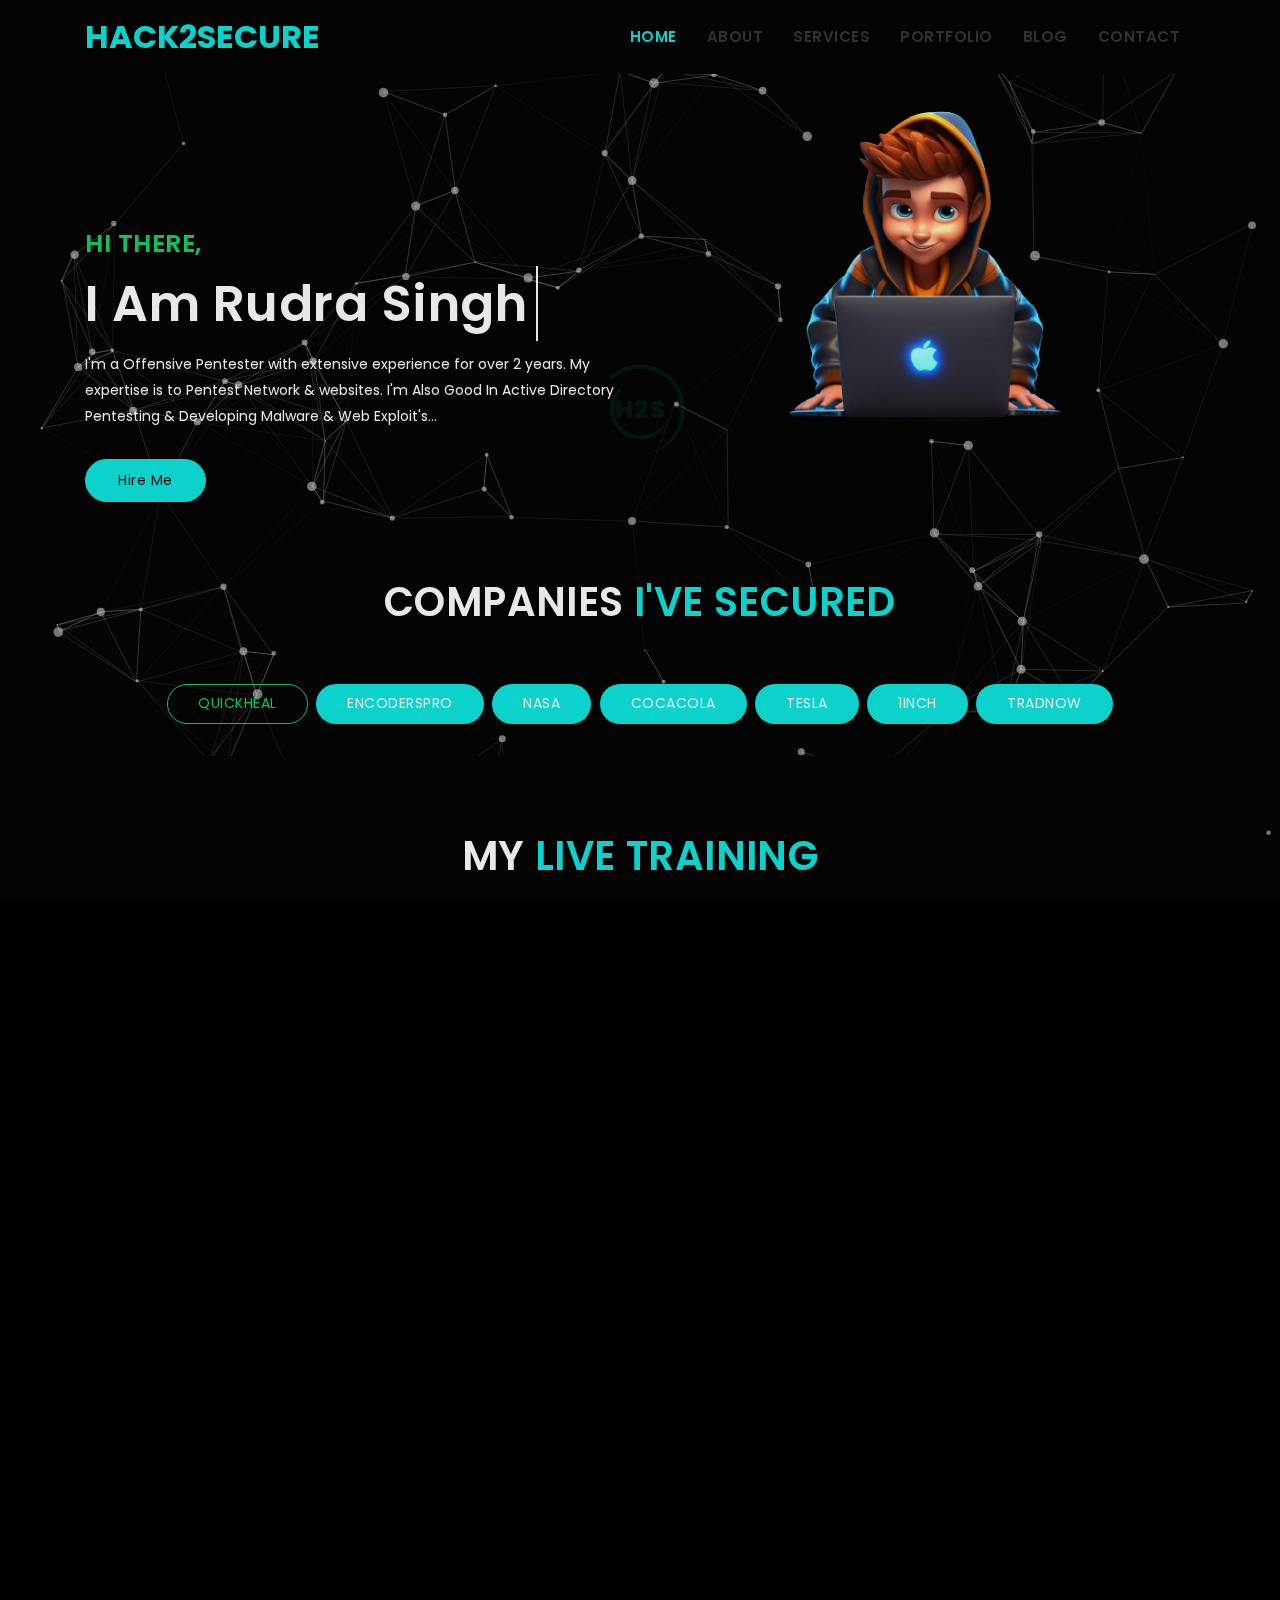
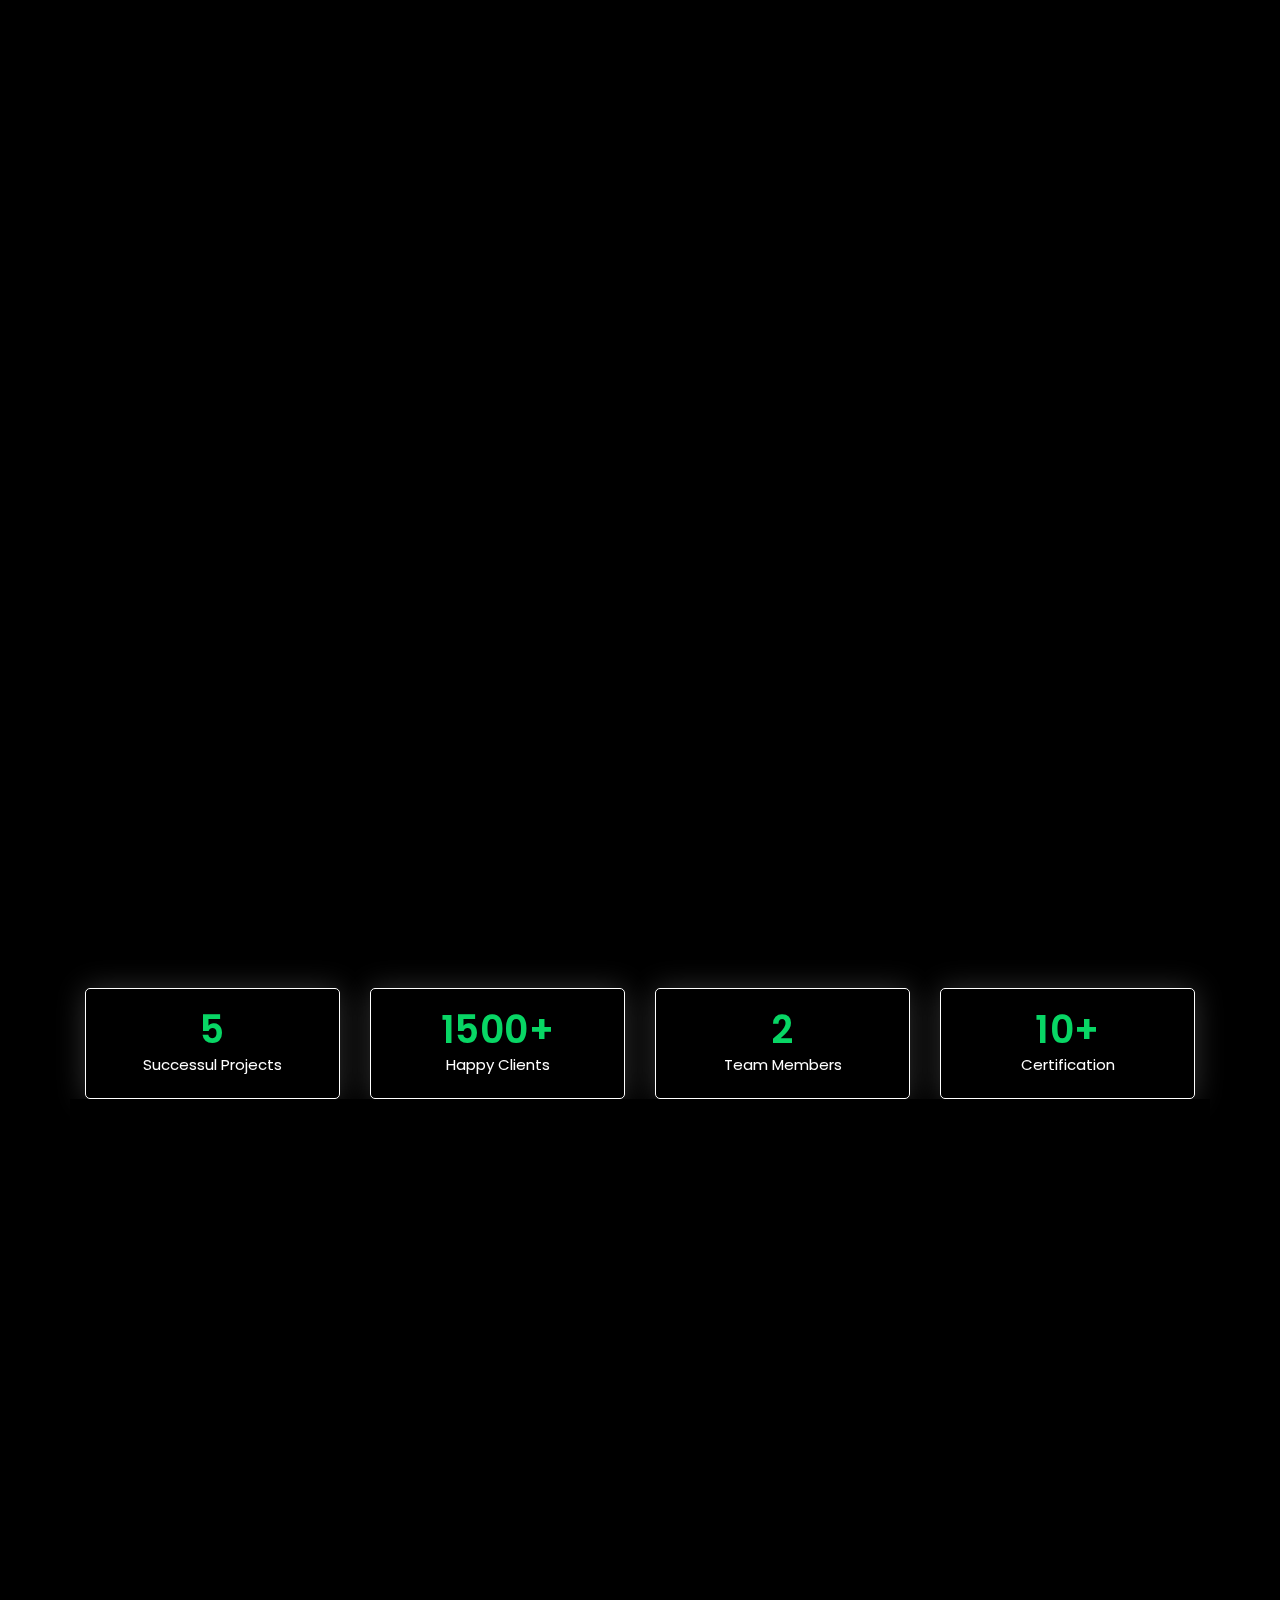
==== index.html @ 8030bdb0 "Add files via upload" ====
<!DOCTYPE html>
<html lang="en">
	<head>
		<!-- Required meta tags -->
		<meta charset="utf-8">
		<meta name="viewport" content="width=device-width, initial-scale=1, shrink-to-fit=no">

		<title>Hack 2 Secure</title>
		<link href="https://fonts.googleapis.com/css?family=Poppins:300i,400,400i,500,600,700,800" rel="stylesheet">
		<!-- Bootstrap CSS -->
		<link rel="stylesheet" type="text/css" href="assets/css/bootstrap.min.css" >	
		
		<!--Favicon for this site -->
		<link rel="icon" href="assets/img/favicon.jpg"/>		
		
		<!-- Fonts -->
		<link rel="stylesheet" type="text/css" href="assets/fonts/font-awesome.min.css">
		
		<!-- Icon -->
		<link rel="stylesheet" type="text/css" href="assets/fonts/simple-line-icons.css">
		
		<!-- Slicknav -->
		<link rel="stylesheet" type="text/css" href="assets/css/slicknav.css">
		
		<!-- Owl-carousel -->
		<link rel="stylesheet" type="text/css" href="assets/css/owl.carousel.min.css">
		<link rel="stylesheet" type="text/css" href="assets/css/owl.theme.default.min.css">
		
		<!-- Nivo Lightbox -->
		<link rel="stylesheet" type="text/css" href="assets/css/nivo-lightbox.css" >
		
		<!-- Text-animated -->
		<link rel="stylesheet" type="text/css" href="assets/css/animated-headline.css" >
		
		<!-- Normalize -->
		<link rel="stylesheet" type="text/css" href="assets/css/normalize.css">
		
		<!-- Animate -->
		<link rel="stylesheet" type="text/css" href="assets/css/animate.css">
		
		<!-- Main Style -->
		<link rel="stylesheet" type="text/css" href="assets/css/main.css">
		
		<!-- Responsive Style -->
		<link rel="stylesheet" type="text/css" href="assets/css/responsive.css">					
		<!-- HTML5 shim and Respond.js IE8 support of HTML5 elements and media queries -->
		<!-- WARNING: Respond.js doesn't work if you view the page via file:// -->
		<!--[if lt IE 9]>
		  <script src="https://oss.maxcdn.com/html5shiv/3.7.2/html5shiv.min.js"></script>
		  <script src="https://oss.maxcdn.com/respond/1.4.2/respond.min.js"></script>
		<![endif]-->
	</head>
  <style>
	.navbar-brand {
    font-size: 48px;
    font-weight: bold;
    color: cyan;
    animation: glow-animation 1s infinite alternate;
}

@keyframes glow-animation {
    0% {
        text-shadow: 0 0 5px #7f0adf, 0 0 5px #00ff91, 0 0 15px #333333, 0 0 20px #272525;
    }

    50% {
        text-shadow: 0 0 10px #7f0adf, 0 0 10px #00ff91, 0 0 30px #333333, 0 0 40px #272525;
    }

    100% {
        text-shadow: 0 0 5px #7f0adf, 0 0 5px #00ff91, 0 0 15px #333333, 0 0 20px #272525;
    }
}
  </style>
	<body data-spy="scroll" data-offset="80">

		<!-- START PRELOADER -->
			<div class="preloader">
				<div class="loader">
					<div class="loader-outter"></div>
					<div class="loader-inner"></div>

					<span> H2S </span>
				</div>
			</div>
		<!-- END PRELOADER -->		
		
		<!-- START NAVBAR -->
			<nav class="navbar navbar-toggleable-sm fixed-top navbar-light bg-faded site-navigation dark_bg_menu">
				<div class="container">
					<a class="navbar-brand" href="index2.html"><p>Hack2Secure</p></a>          
				    <button class="navbar-toggler" type="button" data-toggle="collapse" data-target="#navbarCollapse" aria-controls="navbarCollapse" aria-expanded="false" aria-label="Toggle navigation">
						<span class="navbar-toggler-icon"></span>
				    </button>
				    <div class="collapse navbar-collapse justify-content-end" id="navbarCollapse">
						<ul class="navbar-nav">
						  <li class="nav-item"><a class="nav-link" href="#home">Home</a></li>
						  <li class="nav-item"><a class="nav-link" href="#about">About</a></li>
						  <li class="nav-item"><a class="nav-link" href="#services">Services</a></li>				
						  <li class="nav-item"><a class="nav-link" href="#portfolio">Portfolio</a></li>				  			
						  <li class="nav-item"><a class="nav-link" href="#blog">Blog</a></li>			
						  <li class="nav-item"><a class="nav-link" href="#contact">Contact</a></li>
						</ul>
				    </div>
				</div>
			</nav>      
		<!-- END NAVBAR -->
		
		<!-- Hero Area Start -->
			<section id="home" class="dark_bg">
				<div id="particles-js"></div>
				<div class="container">
					<div class="row">
						<div class="col-lg-6 col-md-6">
							<div class="banner_content">
								<h3>Hi There,</h3>
								<h1 class="cd-headline clip">
									<span class="fw_600">I Am</span>
									<span class="cd-words-wrapper">
										<b class="is-visible fw_600">Rudra Singh</b>
										<b class="fw_600">Red Teamer</b>
										<b class="fw_600">Content Creator</b>
										<b class="fw_600">Trainer</b>
										<b class="fw_600">Bug Hunter</b>
									</span>
								</h1>
								<p>I'm a Offensive Pentester with extensive experience for over 2 years. My expertise is to Pentest Network & websites. I'm Also Good In Active Directory Pentesting & Developing Malware & Web Exploit's...</p>
								<a href="#" class="btn btn-secondary banner_btn">Hire Me</a>								
							</div>
						</div>
						<div class="col-lg-6 col-md-6">
							<div class="banner-images">
								<img src="assets/img/sky.png" alt="" />
							</div>
						</div>
					</div>
				</div>
				
			</section>
		<!-- Hero Area End -->
		
	
		<!-- Portfolio Section -->
			<section id="portfolio" class="dark_bg section-padding">
				<!-- Container Starts -->
				<div class="container">        
					<h2 class="section-title wow flipInX" data-wow-delay="0.4s">Companies <span>I've Secured</span></h2>
					<div class="row">          
						<div class="col-md-12">
							<!-- Portfolio Controller/Buttons -->
							<div class="controls text-center">
							  <a class="filter active btn btn-common" data-filter="all">
								QuickHeal 
							  </a>
							  <a class="filter btn btn-common" data-filter=".design">
								EncodersPro 
							  </a>
							  <a class="filter btn btn-common" data-filter=".development">
								Nasa
							  </a>
							  <a class="filter btn btn-common" data-filter=".print">
								CocaCola 
							  </a>
							  <a class="filter btn btn-common" data-filter=".print">
								Tesla 
							  </a>
							  <a class="filter btn btn-common" data-filter=".print">
								1inch 
							  </a>
							  <a class="filter btn btn-common" data-filter=".print">
								Tradnow 
							  </a>
							</div>
							<!-- Portfolio Controller/Buttons Ends-->
						</div>

						
		
		<!-- Services Section Start -->
		<section id="services" class="dark_bg services section-padding">
			<h2 class="section-title wow flipInX" data-wow-delay="0.4s">My <span>Live Training</span></h2>
			<div class="container">
				<div class="row">
					<!-- Services item -->
					<div class="col-lg-4 col-md-6 col-xs-12">
						<div class="services-item wow fadeInDown" data-wow-delay="0.3s">
							<div class="icon">
								<img src="assets/img/service/icon-responsive.svg" alt=""/>
							</div>
							<div class="services-content">
								<h3><a href="#">Malware Development</a></h3>
								
							</div>
						</div>
					</div>
				  <!-- Services item -->
					<div class="col-lg-4 col-md-6 col-xs-12">
						<div class="services-item wow fadeInDown" data-wow-delay="0.6s">
							<div class="icon">
								<img src="assets/img/service/icon-email.svg" alt=""/>
							</div>
							<div class="services-content">
								<h3><a href="#">Offensive OSINT</a></h3>
								
							</div>
						</div>
					</div>
					<!-- Services item -->
					<div class="col-lg-4 col-md-6 col-xs-12">
						<div class="services-item wow fadeInDown" data-wow-delay="0.9s">
							<div class="icon">
								<img src="assets/img/service/icon-lock.svg" alt=""/>
							</div>
							<div class="services-content">
								<h3><a href="#">Network Pentesting</a></h3>
								
							</div>
						</div>
					</div>
					<!-- Services item -->
					<div class="col-lg-4 col-md-6 col-xs-12">
						<div class="services-item wow fadeInLeft" data-wow-delay="0.9s">
							<div class="icon">
								<img src="assets/img/service/icon-easy.svg" alt=""/>
							</div>
							<div class="services-content">
								<h3><a href="#">Progamming Language for Pentester</a></h3>
							
							</div>
						</div>
					</div>
					<!-- Services item -->
					<div class="col-lg-4 col-md-6 col-xs-12">
						<div class="services-item wow fadeInUp" data-wow-delay="0.9s">
							<div class="icon">
								<img src="assets/img/service/service-icon-bg.svg" alt=""/>
							</div>
							<div class="services-content">
								<h3><a href="#">Red Team Active Directory</a></h3>
								
							</div>
						</div>
					</div>
					<!-- Services item -->
					<div class="col-lg-4 col-md-6 col-xs-12">
						<div class="services-item wow fadeInRight" data-wow-delay="0.9s">
							<div class="icon">
								<img src="assets/img/service/icon-responsive.svg" alt=""/>
							</div>
							<div class="services-content">
								<h3><a href="#">API Pentration Testing</a></h3>
								
							</div>
						</div>
					</div>
					<div class="col-lg-4 col-md-6 col-xs-12">
						<div class="services-item wow fadeInRight" data-wow-delay="0.9s">
							<div class="icon">
								<img src="assets/img/service/icon-responsive.svg" alt=""/>
							</div>
							<div class="services-content">
								<h3><a href="#">Web Application Pentration Testing</a></h3>
								
							</div>
						</div>
					</div>
					<div class="col-lg-4 col-md-6 col-xs-12">
						<div class="services-item wow fadeInRight" data-wow-delay="0.9s">
							<div class="icon">
								<img src="assets/img/service/icon-responsive.svg" alt=""/>
							</div>
							<div class="services-content">
								<h3><a href="#">Android Penetration Testing</a></h3>
								
							</div>
						</div>
					</div>
					<div class="col-lg-4 col-md-6 col-xs-12">
						<div class="services-item wow fadeInRight" data-wow-delay="0.9s">
							<div class="icon">
								<img src="assets/img/service/icon-responsive.svg" alt=""/>
							</div>
							<div class="services-content">
								<h3><a href="#">Offensive Pentesting OSCP[Ongoing]</a></h3>
								
							</div>
						</div>
					</div>
				</div>
			</div>
		</section>
	<!-- Services Section End -->
		
	
		
		
		<!-- START BLOG -->
			<div id="blog" class="dark_bg blog-area section-padding">
				<h2 class="section-title wow flipInX" data-wow-delay="0.4s">My <span>Project's</span></h2>
				<div class="container">							
					<div class="row">
						<div class="col-lg-4 col-md-4 col-xs-12">
							<div class="single_blog wow fadeInLeft">
								<div class="blog-thumb">
									<div class="blog-image">
									   <!--<a href="#"><img src="assets/img/b4.png" class="img-responsive" alt=""/></a>
									</div>
									<div class="blog-info">
										<a href="#"><h4>
											"Web Design Evolution Insights"</h4></a>
										<small><i class="fa fa-clock-o"></i>July 31, 2024</small>
										<span>| Design</span>											
										<p>Discover the latest advancements shaping the digital landscape, ensuring your online presence stays ahead of the curve.</p>
										<a href="#" class="btn blog_btn btn-secondary">Read More</a>
									</div>
								</div>
							</div>
						</div>
						<div class="col-lg-4 col-md-4 col-xs-12">
							<div class="single_blog wow fadeInUp">
								<div class="blog-thumb">
									<div class="blog-image">
									   <a href="#"><img src="assets/img/b3.png" class="img-responsive" alt=""/></a>
									</div>
									<div class="blog-info">
										<a href="#"><h4>"Responsive Design Innovations"</h4></a>
										<small><i class="fa fa-clock-o"></i>July 31, 2024</small>
										<span>| Design</span>											
										<p> Explore cutting-edge techniques and technologies ensuring seamless user experiences across all devices.</p>
										<a href="#" class="btn blog_btn btn-secondary">Read More</a>
									</div>
								</div>
							</div>
						</div>
						<div class="col-lg-4 col-md-4 col-xs-12">
							<div class="single_blog wow fadeInRight">
								<div class="blog-thumb">
									<div class="blog-image">
									   <a href="#"><img src="assets/img/b5.png" class="img-responsive" alt=""/></a>
									</div>
									<div class="blog-info">
										<a href="#"><h4>"User-Centric Web Solutions"</h4></a>
										<small><i class="fa fa-clock-o"></i>July 31, 2024</small>
										<span>| Design</span>											
										<p> Crafting websites focused on meeting user needs, enhancing engagement and satisfaction.</p>
										<a href="#" class="btn blog_btn btn-secondary">Read More</a>-->
									</div>
								</div>
							</div>
						</div>
					</div>
				</div><!--- END CONTAINER -->	

				<div class="container">							
					<div class="row">
						<div class="col-lg-4 col-md-4 col-xs-12">
							<div class="single_blog wow fadeInLeft">
								<div class="blog-thumb">
									<div class="blog-image">
									   <a href="#"><img src="assets/img/b8.jpg" class="img-responsive" alt=""/></a>
									</div>
									<div class="blog-info">
										<a href="#"><h4>"Memory Loader"</h4></a>
										<small><i class="fa fa-clock-o"></i>July 31, 2024</small>
										<span>| Malware</span>											
										<p> My Own Custom C/C++ ShellCode Memory Loader for red Teamer's and Pentester to Bypass Windows Defender/Antivirus</p>
										<a href="#" class="btn blog_btn btn-secondary">Buy Now</a>
									</div>
								</div>
							</div>
						</div>
						<div class="col-lg-4 col-md-4 col-xs-12">
							<div class="single_blog wow fadeInUp">
								<div class="blog-thumb">
									<!--<div class="blog-image">
									   <a href="#"><img src="assets/img/b7.png" class="img-responsive" alt=""/></a>
									</div>
									<div class="blog-info">
										<a href="#"><h4>"Creative UI/UX Approaches"</h4></a>
										<small><i class="fa fa-clock-o"></i>July 31, 2024</small>
										<span>| Design</span>											
										<p>Implement innovative user interface and experience strategies to elevate digital interactions and conversions.</p>
										<a href="#" class="btn blog_btn btn-secondary">Read More</a>
									</div>-->
								</div>
							</div>
						</div>
						<div class="col-lg-4 col-md-4 col-xs-12">
							<div class="single_blog wow fadeInRight">
								<div class="blog-thumb">
									<div class="blog-image">
									   <a href="#"><img src="assets/img/b2.png" width="400px" class="img-responsive" alt=""/></a>
									</div>
									<div class="blog-info">
										<a href="#"><h4>"OSINT Framework"</h4></a>
										<small><i class="fa fa-clock-o"></i>July 31, 2024</small>
										<span>| Tool</span>											
										<p>An Open Source Intelligence Framework for Gathering Information about specific Target like Vehicle Number / Social Media / Number / Mail / Driving Licence</p>
										<a href="#" class="btn blog_btn btn-secondary">Buy Now</a>
									</div>
								</div>
							</div>
						</div>
					</div>
				</div><!--- END CONTAINER -->	
			</div>
		<!-- END BLOG -->

           	<!-- Funfacts Section Start -->
			<section class="dark_bg funfacts-area pb_80 ">
				<div class="container">
					<div class="row">
						<div class="col-lg-3 col-md-3">
							<div class="funfact">
								<i class="icofont-printer"></i>
								<h3><span class="counterUp">5</span></h3>
								<p>Successul Projects</p>
							</div>
						</div>

						<div class="col-lg-3 col-md-3">
							<div class="funfact">
								<i class="icofont-users"></i>
								<h3><span class="counterUp">1500</span>+</h3>
								<p>Happy Clients</p>
							</div>
						</div>

						<div class="col-lg-3 col-md-3">
							<div class="funfact">
								<i class="icofont-users-alt-5"></i>
								<h3><span class="counterUp">2</span></h3>
								<p>Team Members</p>
							</div>
						</div>

						<div class="col-lg-3 col-md-3">
							<div class="funfact">
								<i class="icofont-award"></i>
								<h3><span class="counterUp">10</span>+</h3>
								<p>Certification</p>
							</div>
						</div>
					</div>
				</div>
			</section>
        <!-- Funfacts Section End -->

		<!-- Contact Section Start -->
			<section id="contact" class="dark_bg section-padding">      
				<div class="contact-form">
					<div class="container">
						<h2 class="section-title wow flipInX" data-wow-delay="0.4s">Contact <span>Us</span></h2>  
						<style>
							.center-div {
							  margin: 0 auto; /* This will center the div horizontally */
							  max-width: 100%; /* Ensures the div doesn't exceed the width of its container */
							  /* Add any additional styling you need */
							}
						  </style>
						<div class="row contact-form-area">   												
							<div class="col-md-12 col-lg-8 col-sm-8 center-div">
								<div class="contact_form wow fadeInLeft">
									<form action="https://api.web3forms.com/submit" method="POST">
										<input type="hidden" name="access_key" value="4f1260ff-6938-407d-9d65-1d9b8a769e28">
										<div class="contact_input_area">
											<div id="success_fail_info"></div>
											<div class="row">
												<!-- Form Group -->
												<div class="col-12">
													<div class="form-group">
														<input type="text" name="name" class="form-control" placeholder="Name" required="required">
													</div>
												</div>
												<!-- Form Group -->
												<div class="col-12 col-lg-6">
													<div class="form-group">
														<input type="email" name="email" class="form-control" placeholder="Email" required="required">
													</div>
												</div>
												<!-- Form Group -->
												<div class="col-12 col-lg-6">
													<div class="form-group">
														<input type="text" name="subject" class="form-control" placeholder="Subject" required="required">
													</div>
												</div>
												<!-- Form Group -->
												<div class="col-12">
													<div class="form-group">
														<textarea rows="6" name="message" class="form-control" placeholder="Your Message" required="required"></textarea>
													</div>
												</div>
												<!-- Button -->
												<div class="col-12 text-center">
													<button type="submit" value="Send message" name="submit" id="submitButton" class="btn btn-secondary ct_btn" title="Submit Your Message!">Send Message</button>
												</div>
											</div>
										</div>
									</form>
								</div>
							</div>
							
						</div> 
					</div>
				</div>   
			</section>
		<!-- Contact Section End -->

		<!-- Footer Section Start -->
			<footer class="footer-area">
				<div class="container">
					<div class="row">
						<div class="col-lg-12">
							<div class="footer-text text-center wow fadeInDown" data-wow-delay="0.3s">
								<p>Copyright © 2024 Hack2Secure | All Rights Reserved</p>
							</div>
						</div>
					</div>
				</div>
			</footer>
		<!-- Footer Section End -->

		<!-- Go to Top Link -->
		<a href="#" class="back-to-top">
			<i class="fa fa-arrow-up"></i>
		</a>

		<!-- jQuery first, then Popper.js, then Bootstrap JS -->
		<script src="assets/js/jquery-min.js"></script>
		<script src="assets/js/popper.min.js"></script>
		<script src="assets/js/bootstrap.min.js"></script>
		<script src="assets/js/modernizr-2.8.3.min.js"></script>
		<script src="assets/js/particles.min.js"></script>
		<script src="assets/js/app.js"></script>
		<script src="assets/js/jquery.nav.js"></script>
		<script src="assets/js/smooth-scroll.js"></script>
		<script src="assets/js/owl.carousel.min.js"></script>
		<script src="assets/js/jquery.mixitup.js"></script>
		<script src="assets/js/animated-headline.js"></script>
		<script src="assets/js/jquery.counterup.min.js"></script>
		<script src="assets/js/waypoints.min.js"></script>
		<script src="assets/js/wow.js"></script>
		<script src="assets/js/jquery.easing.min.js"></script>  
		<script src="assets/js/nivo-lightbox.js"></script>
		<script src="assets/js/form-contact.js"></script>
		<script src="assets/js/main.js"></script>
		
	</body>
</html>
---- assets/fonts/simple-line-icons.css ----
@font-face {
	font-family: 'Simple-Line-Icons';
	src:url('../fonts/line-icons/Simple-Line-Icons.eot');
	src:url('../fonts/line-icons/Simple-Line-Icons.eot?#iefix') format('embedded-opentype'),
		url('../fonts/line-icons/Simple-Line-Icons.woff') format('woff'),
		url('../fonts/line-icons/Simple-Line-Icons.ttf') format('truetype'),
		url('../fonts/line-icons/Simple-Line-Icons.svg#Simple-Line-Icons') format('svg');
		font-weight: normal;
		font-style: normal;
}
/*
 Use the following CSS code if you want to have a class per icon.
 Instead of a list of all class selectors, you can use the generic [class*="icon-"] selector, but it's slower:
*/
.icon-user,
.icon-people,
.icon-user-female,
.icon-user-follow,
.icon-user-following,
.icon-user-unfollow,
.icon-login,
.icon-logout,
.icon-emotsmile,
.icon-phone,
.icon-call-end,
.icon-call-in,
.icon-call-out,
.icon-map,
.icon-location-pin,
.icon-direction,
.icon-directions,
.icon-compass,
.icon-layers,
.icon-menu,
.icon-list,
.icon-options-vertical,
.icon-options,
.icon-arrow-down,
.icon-arrow-left,
.icon-arrow-right,
.icon-arrow-up,
.icon-arrow-up-circle,
.icon-arrow-left-circle,
.icon-arrow-right-circle,
.icon-arrow-down-circle,
.icon-check,
.icon-clock,
.icon-plus,
.icon-minus,
.icon-close,
.icon-event,
.icon-exclamation,
.icon-organization,
.icon-trophy,
.icon-screen-smartphone,
.icon-screen-desktop,
.icon-plane,
.icon-notebook,
.icon-mustache,
.icon-mouse,
.icon-magnet,
.icon-energy,
.icon-disc,
.icon-cursor,
.icon-cursor-move,
.icon-crop,
.icon-chemistry,
.icon-speedometer,
.icon-shield,
.icon-screen-tablet,
.icon-magic-wand,
.icon-hourglass,
.icon-graduation,
.icon-ghost,
.icon-game-controller,
.icon-fire,
.icon-eyeglass,
.icon-envelope-open,
.icon-envelope-letter,
.icon-bell,
.icon-badge,
.icon-anchor,
.icon-wallet,
.icon-vector,
.icon-speech,
.icon-puzzle,
.icon-printer,
.icon-present,
.icon-playlist,
.icon-pin,
.icon-picture,
.icon-handbag,
.icon-globe-alt,
.icon-globe,
.icon-folder-alt,
.icon-folder,
.icon-film,
.icon-feed,
.icon-drop,
.icon-drawer,
.icon-docs,
.icon-doc,
.icon-diamond,
.icon-cup,
.icon-calculator,
.icon-bubbles,
.icon-briefcase,
.icon-book-open,
.icon-basket-loaded,
.icon-basket,
.icon-bag,
.icon-action-undo,
.icon-action-redo,
.icon-wrench,
.icon-umbrella,
.icon-trash,
.icon-tag,
.icon-support,
.icon-frame,
.icon-size-fullscreen,
.icon-size-actual,
.icon-shuffle,
.icon-share-alt,
.icon-share,
.icon-rocket,
.icon-question,
.icon-pie-chart,
.icon-pencil,
.icon-note,
.icon-loop,
.icon-home,
.icon-grid,
.icon-graph,
.icon-microphone,
.icon-music-tone-alt,
.icon-music-tone,
.icon-earphones-alt,
.icon-earphones,
.icon-equalizer,
.icon-like,
.icon-dislike,
.icon-control-start,
.icon-control-rewind,
.icon-control-play,
.icon-control-pause,
.icon-control-forward,
.icon-control-end,
.icon-volume-1,
.icon-volume-2,
.icon-volume-off,
.icon-calendar,
.icon-bulb,
.icon-chart,
.icon-ban,
.icon-bubble,
.icon-camrecorder,
.icon-camera,
.icon-cloud-download,
.icon-cloud-upload,
.icon-envelope,
.icon-eye,
.icon-flag,
.icon-heart,
.icon-info,
.icon-key,
.icon-link,
.icon-lock,
.icon-lock-open,
.icon-magnifier,
.icon-magnifier-add,
.icon-magnifier-remove,
.icon-paper-clip,
.icon-paper-plane,
.icon-power,
.icon-refresh,
.icon-reload,
.icon-settings,
.icon-star,
.icon-symbol-female,
.icon-symbol-male,
.icon-target,
.icon-credit-card,
.icon-paypal,
.icon-social-tumblr,
.icon-social-twitter,
.icon-social-facebook,
.icon-social-instagram,
.icon-social-linkedin,
.icon-social-pinterest,
.icon-social-github,
.icon-social-google,
.icon-social-reddit,
.icon-social-skype,
.icon-social-dribbble,
.icon-social-behance,
.icon-social-foursqare,
.icon-social-soundcloud,
.icon-social-spotify,
.icon-social-stumbleupon,
.icon-social-youtube,
.icon-social-dropbox,
.icon-social-vkontakte,
.icon-social-steam {
  font-family: 'simple-line-icons';
  speak: none;
  font-style: normal;
  font-weight: normal;
  font-variant: normal;
  text-transform: none;
  line-height: 1;
  /* Better Font Rendering =========== */
  -webkit-font-smoothing: antialiased;
  -moz-osx-font-smoothing: grayscale;
}
.icon-user:before {
  content: "\e005";
}
.icon-people:before {
  content: "\e001";
}
.icon-user-female:before {
  content: "\e000";
}
.icon-user-follow:before {
  content: "\e002";
}
.icon-user-following:before {
  content: "\e003";
}
.icon-user-unfollow:before {
  content: "\e004";
}
.icon-login:before {
  content: "\e066";
}
.icon-logout:before {
  content: "\e065";
}
.icon-emotsmile:before {
  content: "\e021";
}
.icon-phone:before {
  content: "\e600";
}
.icon-call-end:before {
  content: "\e048";
}
.icon-call-in:before {
  content: "\e047";
}
.icon-call-out:before {
  content: "\e046";
}
.icon-map:before {
  content: "\e033";
}
.icon-location-pin:before {
  content: "\e096";
}
.icon-direction:before {
  content: "\e042";
}
.icon-directions:before {
  content: "\e041";
}
.icon-compass:before {
  content: "\e045";
}
.icon-layers:before {
  content: "\e034";
}
.icon-menu:before {
  content: "\e601";
}
.icon-list:before {
  content: "\e067";
}
.icon-options-vertical:before {
  content: "\e602";
}
.icon-options:before {
  content: "\e603";
}
.icon-arrow-down:before {
  content: "\e604";
}
.icon-arrow-left:before {
  content: "\e605";
}
.icon-arrow-right:before {
  content: "\e606";
}
.icon-arrow-up:before {
  content: "\e607";
}
.icon-arrow-up-circle:before {
  content: "\e078";
}
.icon-arrow-left-circle:before {
  content: "\e07a";
}
.icon-arrow-right-circle:before {
  content: "\e079";
}
.icon-arrow-down-circle:before {
  content: "\e07b";
}
.icon-check:before {
  content: "\e080";
}
.icon-clock:before {
  content: "\e081";
}
.icon-plus:before {
  content: "\e095";
}
.icon-minus:before {
  content: "\e615";
}
.icon-close:before {
  content: "\e082";
}
.icon-event:before {
  content: "\e619";
}
.icon-exclamation:before {
  content: "\e617";
}
.icon-organization:before {
  content: "\e616";
}
.icon-trophy:before {
  content: "\e006";
}
.icon-screen-smartphone:before {
  content: "\e010";
}
.icon-screen-desktop:before {
  content: "\e011";
}
.icon-plane:before {
  content: "\e012";
}
.icon-notebook:before {
  content: "\e013";
}
.icon-mustache:before {
  content: "\e014";
}
.icon-mouse:before {
  content: "\e015";
}
.icon-magnet:before {
  content: "\e016";
}
.icon-energy:before {
  content: "\e020";
}
.icon-disc:before {
  content: "\e022";
}
.icon-cursor:before {
  content: "\e06e";
}
.icon-cursor-move:before {
  content: "\e023";
}
.icon-crop:before {
  content: "\e024";
}
.icon-chemistry:before {
  content: "\e026";
}
.icon-speedometer:before {
  content: "\e007";
}
.icon-shield:before {
  content: "\e00e";
}
.icon-screen-tablet:before {
  content: "\e00f";
}
.icon-magic-wand:before {
  content: "\e017";
}
.icon-hourglass:before {
  content: "\e018";
}
.icon-graduation:before {
  content: "\e019";
}
.icon-ghost:before {
  content: "\e01a";
}
.icon-game-controller:before {
  content: "\e01b";
}
.icon-fire:before {
  content: "\e01c";
}
.icon-eyeglass:before {
  content: "\e01d";
}
.icon-envelope-open:before {
  content: "\e01e";
}
.icon-envelope-letter:before {
  content: "\e01f";
}
.icon-bell:before {
  content: "\e027";
}
.icon-badge:before {
  content: "\e028";
}
.icon-anchor:before {
  content: "\e029";
}
.icon-wallet:before {
  content: "\e02a";
}
.icon-vector:before {
  content: "\e02b";
}
.icon-speech:before {
  content: "\e02c";
}
.icon-puzzle:before {
  content: "\e02d";
}
.icon-printer:before {
  content: "\e02e";
}
.icon-present:before {
  content: "\e02f";
}
.icon-playlist:before {
  content: "\e030";
}
.icon-pin:before {
  content: "\e031";
}
.icon-picture:before {
  content: "\e032";
}
.icon-handbag:before {
  content: "\e035";
}
.icon-globe-alt:before {
  content: "\e036";
}
.icon-globe:before {
  content: "\e037";
}
.icon-folder-alt:before {
  content: "\e039";
}
.icon-folder:before {
  content: "\e089";
}
.icon-film:before {
  content: "\e03a";
}
.icon-feed:before {
  content: "\e03b";
}
.icon-drop:before {
  content: "\e03e";
}
.icon-drawer:before {
  content: "\e03f";
}
.icon-docs:before {
  content: "\e040";
}
.icon-doc:before {
  content: "\e085";
}
.icon-diamond:before {
  content: "\e043";
}
.icon-cup:before {
  content: "\e044";
}
.icon-calculator:before {
  content: "\e049";
}
.icon-bubbles:before {
  content: "\e04a";
}
.icon-briefcase:before {
  content: "\e04b";
}
.icon-book-open:before {
  content: "\e04c";
}
.icon-basket-loaded:before {
  content: "\e04d";
}
.icon-basket:before {
  content: "\e04e";
}
.icon-bag:before {
  content: "\e04f";
}
.icon-action-undo:before {
  content: "\e050";
}
.icon-action-redo:before {
  content: "\e051";
}
.icon-wrench:before {
  content: "\e052";
}
.icon-umbrella:before {
  content: "\e053";
}
.icon-trash:before {
  content: "\e054";
}
.icon-tag:before {
  content: "\e055";
}
.icon-support:before {
  content: "\e056";
}
.icon-frame:before {
  content: "\e038";
}
.icon-size-fullscreen:before {
  content: "\e057";
}
.icon-size-actual:before {
  content: "\e058";
}
.icon-shuffle:before {
  content: "\e059";
}
.icon-share-alt:before {
  content: "\e05a";
}
.icon-share:before {
  content: "\e05b";
}
.icon-rocket:before {
  content: "\e05c";
}
.icon-question:before {
  content: "\e05d";
}
.icon-pie-chart:before {
  content: "\e05e";
}
.icon-pencil:before {
  content: "\e05f";
}
.icon-note:before {
  content: "\e060";
}
.icon-loop:before {
  content: "\e064";
}
.icon-home:before {
  content: "\e069";
}
.icon-grid:before {
  content: "\e06a";
}
.icon-graph:before {
  content: "\e06b";
}
.icon-microphone:before {
  content: "\e063";
}
.icon-music-tone-alt:before {
  content: "\e061";
}
.icon-music-tone:before {
  content: "\e062";
}
.icon-earphones-alt:before {
  content: "\e03c";
}
.icon-earphones:before {
  content: "\e03d";
}
.icon-equalizer:before {
  content: "\e06c";
}
.icon-like:before {
  content: "\e068";
}
.icon-dislike:before {
  content: "\e06d";
}
.icon-control-start:before {
  content: "\e06f";
}
.icon-control-rewind:before {
  content: "\e070";
}
.icon-control-play:before {
  content: "\e071";
}
.icon-control-pause:before {
  content: "\e072";
}
.icon-control-forward:before {
  content: "\e073";
}
.icon-control-end:before {
  content: "\e074";
}
.icon-volume-1:before {
  content: "\e09f";
}
.icon-volume-2:before {
  content: "\e0a0";
}
.icon-volume-off:before {
  content: "\e0a1";
}
.icon-calendar:before {
  content: "\e075";
}
.icon-bulb:before {
  content: "\e076";
}
.icon-chart:before {
  content: "\e077";
}
.icon-ban:before {
  content: "\e07c";
}
.icon-bubble:before {
  content: "\e07d";
}
.icon-camrecorder:before {
  content: "\e07e";
}
.icon-camera:before {
  content: "\e07f";
}
.icon-cloud-download:before {
  content: "\e083";
}
.icon-cloud-upload:before {
  content: "\e084";
}
.icon-envelope:before {
  content: "\e086";
}
.icon-eye:before {
  content: "\e087";
}
.icon-flag:before {
  content: "\e088";
}
.icon-heart:before {
  content: "\e08a";
}
.icon-info:before {
  content: "\e08b";
}
.icon-key:before {
  content: "\e08c";
}
.icon-link:before {
  content: "\e08d";
}
.icon-lock:before {
  content: "\e08e";
}
.icon-lock-open:before {
  content: "\e08f";
}
.icon-magnifier:before {
  content: "\e090";
}
.icon-magnifier-add:before {
  content: "\e091";
}
.icon-magnifier-remove:before {
  content: "\e092";
}
.icon-paper-clip:before {
  content: "\e093";
}
.icon-paper-plane:before {
  content: "\e094";
}
.icon-power:before {
  content: "\e097";
}
.icon-refresh:before {
  content: "\e098";
}
.icon-reload:before {
  content: "\e099";
}
.icon-settings:before {
  content: "\e09a";
}
.icon-star:before {
  content: "\e09b";
}
.icon-symbol-female:before {
  content: "\e09c";
}
.icon-symbol-male:before {
  content: "\e09d";
}
.icon-target:before {
  content: "\e09e";
}
.icon-credit-card:before {
  content: "\e025";
}
.icon-paypal:before {
  content: "\e608";
}
.icon-social-tumblr:before {
  content: "\e00a";
}
.icon-social-twitter:before {
  content: "\e009";
}
.icon-social-facebook:before {
  content: "\e00b";
}
.icon-social-instagram:before {
  content: "\e609";
}
.icon-social-linkedin:before {
  content: "\e60a";
}
.icon-social-pinterest:before {
  content: "\e60b";
}
.icon-social-github:before {
  content: "\e60c";
}
.icon-social-google:before {
  content: "\e60d";
}
.icon-social-reddit:before {
  content: "\e60e";
}
.icon-social-skype:before {
  content: "\e60f";
}
.icon-social-dribbble:before {
  content: "\e00d";
}
.icon-social-behance:before {
  content: "\e610";
}
.icon-social-foursqare:before {
  content: "\e611";
}
.icon-social-soundcloud:before {
  content: "\e612";
}
.icon-social-spotify:before {
  content: "\e613";
}
.icon-social-stumbleupon:before {
  content: "\e614";
}
.icon-social-youtube:before {
  content: "\e008";
}
.icon-social-dropbox:before {
  content: "\e00c";
}
.icon-social-vkontakte:before {
  content: "\e618";
}
.icon-social-steam:before {
  content: "\e620";
}
---- assets/css/animated-headline.css ----
.cd-title {
  position: relative;
}

.cd-intro {
  width: 90%;
  max-width: 768px;
  text-align: center;
}

.cd-intro {
  margin: 4em auto;
}
@media only screen and (min-width: 768px) {
  .cd-intro {
    margin: 5em auto;
  }
}
@media only screen and (min-width: 1170px) {
  .cd-intro {
    margin: 6em auto;
  }
}

.cd-words-wrapper {
  display: inline-block;
  position: relative;
  text-align: left;
}
.cd-words-wrapper b {
  display: inline-block;
  position: absolute;
  white-space: nowrap;
  left: 0;
  top: 0;
}
.cd-words-wrapper b.is-visible {
  position: relative;
}
.no-js .cd-words-wrapper b {
  opacity: 0;
}
.no-js .cd-words-wrapper b.is-visible {
  opacity: 1;
}

/* -------------------------------- 

xrotate-1 

-------------------------------- */
.cd-headline.rotate-1 .cd-words-wrapper {
  -webkit-perspective: 300px;
  -moz-perspective: 300px;
  perspective: 300px;
}
.cd-headline.rotate-1 b {
  opacity: 0;
  -webkit-transform-origin: 50% 100%;
  -moz-transform-origin: 50% 100%;
  -ms-transform-origin: 50% 100%;
  -o-transform-origin: 50% 100%;
  transform-origin: 50% 100%;
  -webkit-transform: rotateX(180deg);
  -moz-transform: rotateX(180deg);
  -ms-transform: rotateX(180deg);
  -o-transform: rotateX(180deg);
  transform: rotateX(180deg);
}
.cd-headline.rotate-1 b.is-visible {
  opacity: 1;
  -webkit-transform: rotateX(0deg);
  -moz-transform: rotateX(0deg);
  -ms-transform: rotateX(0deg);
  -o-transform: rotateX(0deg);
  transform: rotateX(0deg);
  -webkit-animation: cd-rotate-1-in 1.2s;
  -moz-animation: cd-rotate-1-in 1.2s;
  animation: cd-rotate-1-in 1.2s;
}
.cd-headline.rotate-1 b.is-hidden {
  -webkit-transform: rotateX(180deg);
  -moz-transform: rotateX(180deg);
  -ms-transform: rotateX(180deg);
  -o-transform: rotateX(180deg);
  transform: rotateX(180deg);
  -webkit-animation: cd-rotate-1-out 1.2s;
  -moz-animation: cd-rotate-1-out 1.2s;
  animation: cd-rotate-1-out 1.2s;
}

@-webkit-keyframes cd-rotate-1-in {
  0% {
    -webkit-transform: rotateX(180deg);
    opacity: 0;
  }
  35% {
    -webkit-transform: rotateX(120deg);
    opacity: 0;
  }
  65% {
    opacity: 0;
  }
  100% {
    -webkit-transform: rotateX(360deg);
    opacity: 1;
  }
}
@-moz-keyframes cd-rotate-1-in {
  0% {
    -moz-transform: rotateX(180deg);
    opacity: 0;
  }
  35% {
    -moz-transform: rotateX(120deg);
    opacity: 0;
  }
  65% {
    opacity: 0;
  }
  100% {
    -moz-transform: rotateX(360deg);
    opacity: 1;
  }
}
@keyframes cd-rotate-1-in {
  0% {
    -webkit-transform: rotateX(180deg);
    -moz-transform: rotateX(180deg);
    -ms-transform: rotateX(180deg);
    -o-transform: rotateX(180deg);
    transform: rotateX(180deg);
    opacity: 0;
  }
  35% {
    -webkit-transform: rotateX(120deg);
    -moz-transform: rotateX(120deg);
    -ms-transform: rotateX(120deg);
    -o-transform: rotateX(120deg);
    transform: rotateX(120deg);
    opacity: 0;
  }
  65% {
    opacity: 0;
  }
  100% {
    -webkit-transform: rotateX(360deg);
    -moz-transform: rotateX(360deg);
    -ms-transform: rotateX(360deg);
    -o-transform: rotateX(360deg);
    transform: rotateX(360deg);
    opacity: 1;
  }
}
@-webkit-keyframes cd-rotate-1-out {
  0% {
    -webkit-transform: rotateX(0deg);
    opacity: 1;
  }
  35% {
    -webkit-transform: rotateX(-40deg);
    opacity: 1;
  }
  65% {
    opacity: 0;
  }
  100% {
    -webkit-transform: rotateX(180deg);
    opacity: 0;
  }
}
@-moz-keyframes cd-rotate-1-out {
  0% {
    -moz-transform: rotateX(0deg);
    opacity: 1;
  }
  35% {
    -moz-transform: rotateX(-40deg);
    opacity: 1;
  }
  65% {
    opacity: 0;
  }
  100% {
    -moz-transform: rotateX(180deg);
    opacity: 0;
  }
}
@keyframes cd-rotate-1-out {
  0% {
    -webkit-transform: rotateX(0deg);
    -moz-transform: rotateX(0deg);
    -ms-transform: rotateX(0deg);
    -o-transform: rotateX(0deg);
    transform: rotateX(0deg);
    opacity: 1;
  }
  35% {
    -webkit-transform: rotateX(-40deg);
    -moz-transform: rotateX(-40deg);
    -ms-transform: rotateX(-40deg);
    -o-transform: rotateX(-40deg);
    transform: rotateX(-40deg);
    opacity: 1;
  }
  65% {
    opacity: 0;
  }
  100% {
    -webkit-transform: rotateX(180deg);
    -moz-transform: rotateX(180deg);
    -ms-transform: rotateX(180deg);
    -o-transform: rotateX(180deg);
    transform: rotateX(180deg);
    opacity: 0;
  }
}
/* -------------------------------- 

xtype 

-------------------------------- */
.cd-headline.type .cd-words-wrapper {
  vertical-align: top;
  overflow: hidden;
}
.cd-headline.type .cd-words-wrapper::after {
  /* vertical bar */
  content: '';
  position: absolute;
  right: 0;
  top: 50%;
  bottom: auto;
  -webkit-transform: translateY(-50%);
  -moz-transform: translateY(-50%);
  -ms-transform: translateY(-50%);
  -o-transform: translateY(-50%);
  transform: translateY(-50%);
  height: 90%;
  width: 1px;
  background-color: #aebcb9;
}
.cd-headline.type .cd-words-wrapper.waiting::after {
  -webkit-animation: cd-pulse 1s infinite;
  -moz-animation: cd-pulse 1s infinite;
  animation: cd-pulse 1s infinite;
}
.cd-headline.type .cd-words-wrapper.selected {
  background-color: #aebcb9;
}
.cd-headline.type .cd-words-wrapper.selected::after {
  visibility: hidden;
}
.cd-headline.type .cd-words-wrapper.selected b {
  color: #0d0d0d;
}
.cd-headline.type b {
  visibility: hidden;
}
.cd-headline.type b.is-visible {
  visibility: visible;
}
.cd-headline.type i {
  position: absolute;
  visibility: hidden;
}
.cd-headline.type i.in {
  position: relative;
  visibility: visible;
}

@-webkit-keyframes cd-pulse {
  0% {
    -webkit-transform: translateY(-50%) scale(1);
    opacity: 1;
  }
  40% {
    -webkit-transform: translateY(-50%) scale(0.9);
    opacity: 0;
  }
  100% {
    -webkit-transform: translateY(-50%) scale(0);
    opacity: 0;
  }
}
@-moz-keyframes cd-pulse {
  0% {
    -moz-transform: translateY(-50%) scale(1);
    opacity: 1;
  }
  40% {
    -moz-transform: translateY(-50%) scale(0.9);
    opacity: 0;
  }
  100% {
    -moz-transform: translateY(-50%) scale(0);
    opacity: 0;
  }
}
@keyframes cd-pulse {
  0% {
    -webkit-transform: translateY(-50%) scale(1);
    -moz-transform: translateY(-50%) scale(1);
    -ms-transform: translateY(-50%) scale(1);
    -o-transform: translateY(-50%) scale(1);
    transform: translateY(-50%) scale(1);
    opacity: 1;
  }
  40% {
    -webkit-transform: translateY(-50%) scale(0.9);
    -moz-transform: translateY(-50%) scale(0.9);
    -ms-transform: translateY(-50%) scale(0.9);
    -o-transform: translateY(-50%) scale(0.9);
    transform: translateY(-50%) scale(0.9);
    opacity: 0;
  }
  100% {
    -webkit-transform: translateY(-50%) scale(0);
    -moz-transform: translateY(-50%) scale(0);
    -ms-transform: translateY(-50%) scale(0);
    -o-transform: translateY(-50%) scale(0);
    transform: translateY(-50%) scale(0);
    opacity: 0;
  }
}
/* -------------------------------- 

xrotate-2 

-------------------------------- */
.cd-headline.rotate-2 .cd-words-wrapper {
  -webkit-perspective: 300px;
  -moz-perspective: 300px;
  perspective: 300px;
}
.cd-headline.rotate-2 i, .cd-headline.rotate-2 em {
  display: inline-block;
  -webkit-backface-visibility: hidden;
  backface-visibility: hidden;
}
.cd-headline.rotate-2 b {
  opacity: 0;
}
.cd-headline.rotate-2 i {
  -webkit-transform-style: preserve-3d;
  -moz-transform-style: preserve-3d;
  -ms-transform-style: preserve-3d;
  -o-transform-style: preserve-3d;
  transform-style: preserve-3d;
  -webkit-transform: translateZ(-20px) rotateX(90deg);
  -moz-transform: translateZ(-20px) rotateX(90deg);
  -ms-transform: translateZ(-20px) rotateX(90deg);
  -o-transform: translateZ(-20px) rotateX(90deg);
  transform: translateZ(-20px) rotateX(90deg);
  opacity: 0;
}
.is-visible .cd-headline.rotate-2 i {
  opacity: 1;
}
.cd-headline.rotate-2 i.in {
  -webkit-animation: cd-rotate-2-in 0.4s forwards;
  -moz-animation: cd-rotate-2-in 0.4s forwards;
  animation: cd-rotate-2-in 0.4s forwards;
}
.cd-headline.rotate-2 i.out {
  -webkit-animation: cd-rotate-2-out 0.4s forwards;
  -moz-animation: cd-rotate-2-out 0.4s forwards;
  animation: cd-rotate-2-out 0.4s forwards;
}
.cd-headline.rotate-2 em {
  -webkit-transform: translateZ(20px);
  -moz-transform: translateZ(20px);
  -ms-transform: translateZ(20px);
  -o-transform: translateZ(20px);
  transform: translateZ(20px);
}

.no-csstransitions .cd-headline.rotate-2 i {
  -webkit-transform: rotateX(0deg);
  -moz-transform: rotateX(0deg);
  -ms-transform: rotateX(0deg);
  -o-transform: rotateX(0deg);
  transform: rotateX(0deg);
  opacity: 0;
}
.no-csstransitions .cd-headline.rotate-2 i em {
  -webkit-transform: scale(1);
  -moz-transform: scale(1);
  -ms-transform: scale(1);
  -o-transform: scale(1);
  transform: scale(1);
}

.no-csstransitions .cd-headline.rotate-2 .is-visible i {
  opacity: 1;
}

@-webkit-keyframes cd-rotate-2-in {
  0% {
    opacity: 0;
    -webkit-transform: translateZ(-20px) rotateX(90deg);
  }
  60% {
    opacity: 1;
    -webkit-transform: translateZ(-20px) rotateX(-10deg);
  }
  100% {
    opacity: 1;
    -webkit-transform: translateZ(-20px) rotateX(0deg);
  }
}
@-moz-keyframes cd-rotate-2-in {
  0% {
    opacity: 0;
    -moz-transform: translateZ(-20px) rotateX(90deg);
  }
  60% {
    opacity: 1;
    -moz-transform: translateZ(-20px) rotateX(-10deg);
  }
  100% {
    opacity: 1;
    -moz-transform: translateZ(-20px) rotateX(0deg);
  }
}
@keyframes cd-rotate-2-in {
  0% {
    opacity: 0;
    -webkit-transform: translateZ(-20px) rotateX(90deg);
    -moz-transform: translateZ(-20px) rotateX(90deg);
    -ms-transform: translateZ(-20px) rotateX(90deg);
    -o-transform: translateZ(-20px) rotateX(90deg);
    transform: translateZ(-20px) rotateX(90deg);
  }
  60% {
    opacity: 1;
    -webkit-transform: translateZ(-20px) rotateX(-10deg);
    -moz-transform: translateZ(-20px) rotateX(-10deg);
    -ms-transform: translateZ(-20px) rotateX(-10deg);
    -o-transform: translateZ(-20px) rotateX(-10deg);
    transform: translateZ(-20px) rotateX(-10deg);
  }
  100% {
    opacity: 1;
    -webkit-transform: translateZ(-20px) rotateX(0deg);
    -moz-transform: translateZ(-20px) rotateX(0deg);
    -ms-transform: translateZ(-20px) rotateX(0deg);
    -o-transform: translateZ(-20px) rotateX(0deg);
    transform: translateZ(-20px) rotateX(0deg);
  }
}
@-webkit-keyframes cd-rotate-2-out {
  0% {
    opacity: 1;
    -webkit-transform: translateZ(-20px) rotateX(0);
  }
  60% {
    opacity: 0;
    -webkit-transform: translateZ(-20px) rotateX(-100deg);
  }
  100% {
    opacity: 0;
    -webkit-transform: translateZ(-20px) rotateX(-90deg);
  }
}
@-moz-keyframes cd-rotate-2-out {
  0% {
    opacity: 1;
    -moz-transform: translateZ(-20px) rotateX(0);
  }
  60% {
    opacity: 0;
    -moz-transform: translateZ(-20px) rotateX(-100deg);
  }
  100% {
    opacity: 0;
    -moz-transform: translateZ(-20px) rotateX(-90deg);
  }
}
@keyframes cd-rotate-2-out {
  0% {
    opacity: 1;
    -webkit-transform: translateZ(-20px) rotateX(0);
    -moz-transform: translateZ(-20px) rotateX(0);
    -ms-transform: translateZ(-20px) rotateX(0);
    -o-transform: translateZ(-20px) rotateX(0);
    transform: translateZ(-20px) rotateX(0);
  }
  60% {
    opacity: 0;
    -webkit-transform: translateZ(-20px) rotateX(-100deg);
    -moz-transform: translateZ(-20px) rotateX(-100deg);
    -ms-transform: translateZ(-20px) rotateX(-100deg);
    -o-transform: translateZ(-20px) rotateX(-100deg);
    transform: translateZ(-20px) rotateX(-100deg);
  }
  100% {
    opacity: 0;
    -webkit-transform: translateZ(-20px) rotateX(-90deg);
    -moz-transform: translateZ(-20px) rotateX(-90deg);
    -ms-transform: translateZ(-20px) rotateX(-90deg);
    -o-transform: translateZ(-20px) rotateX(-90deg);
    transform: translateZ(-20px) rotateX(-90deg);
  }
}
/* -------------------------------- 

xloading-bar 

-------------------------------- */
.cd-headline.loading-bar span {
  display: inline-block;
  padding: .2em 0;
}
.cd-headline.loading-bar .cd-words-wrapper {
  overflow: hidden;
  vertical-align: top;
}
.cd-headline.loading-bar .cd-words-wrapper::after {
  /* loading bar */
  content: '';
  position: absolute;
  left: 0;
  bottom: 0;
  height: 3px;
  width: 0;
  background: #0096a7;
  z-index: 2;
  -webkit-transition: width 0.3s -0.1s;
  -moz-transition: width 0.3s -0.1s;
  transition: width 0.3s -0.1s;
}
.cd-headline.loading-bar .cd-words-wrapper.is-loading::after {
  width: 100%;
  -webkit-transition: width 3s;
  -moz-transition: width 3s;
  transition: width 3s;
}
.cd-headline.loading-bar b {
  top: .2em;
  opacity: 0;
  -webkit-transition: opacity 0.3s;
  -moz-transition: opacity 0.3s;
  transition: opacity 0.3s;
}
.cd-headline.loading-bar b.is-visible {
  opacity: 1;
  top: 0;
}

/* -------------------------------- 

xslide 

-------------------------------- */
.cd-headline.slide span {
  display: inline-block;
  padding: .2em 0;
}
.cd-headline.slide .cd-words-wrapper {
  overflow: hidden;
  vertical-align: top;
}
.cd-headline.slide b {
  opacity: 0;
  top: .2em;
}
.cd-headline.slide b.is-visible {
  top: 0;
  opacity: 1;
  -webkit-animation: slide-in 0.6s;
  -moz-animation: slide-in 0.6s;
  animation: slide-in 0.6s;
}
.cd-headline.slide b.is-hidden {
  -webkit-animation: slide-out 0.6s;
  -moz-animation: slide-out 0.6s;
  animation: slide-out 0.6s;
}

@-webkit-keyframes slide-in {
  0% {
    opacity: 0;
    -webkit-transform: translateY(-100%);
  }
  60% {
    opacity: 1;
    -webkit-transform: translateY(20%);
  }
  100% {
    opacity: 1;
    -webkit-transform: translateY(0);
  }
}
@-moz-keyframes slide-in {
  0% {
    opacity: 0;
    -moz-transform: translateY(-100%);
  }
  60% {
    opacity: 1;
    -moz-transform: translateY(20%);
  }
  100% {
    opacity: 1;
    -moz-transform: translateY(0);
  }
}
@keyframes slide-in {
  0% {
    opacity: 0;
    -webkit-transform: translateY(-100%);
    -moz-transform: translateY(-100%);
    -ms-transform: translateY(-100%);
    -o-transform: translateY(-100%);
    transform: translateY(-100%);
  }
  60% {
    opacity: 1;
    -webkit-transform: translateY(20%);
    -moz-transform: translateY(20%);
    -ms-transform: translateY(20%);
    -o-transform: translateY(20%);
    transform: translateY(20%);
  }
  100% {
    opacity: 1;
    -webkit-transform: translateY(0);
    -moz-transform: translateY(0);
    -ms-transform: translateY(0);
    -o-transform: translateY(0);
    transform: translateY(0);
  }
}
@-webkit-keyframes slide-out {
  0% {
    opacity: 1;
    -webkit-transform: translateY(0);
  }
  60% {
    opacity: 0;
    -webkit-transform: translateY(120%);
  }
  100% {
    opacity: 0;
    -webkit-transform: translateY(100%);
  }
}
@-moz-keyframes slide-out {
  0% {
    opacity: 1;
    -moz-transform: translateY(0);
  }
  60% {
    opacity: 0;
    -moz-transform: translateY(120%);
  }
  100% {
    opacity: 0;
    -moz-transform: translateY(100%);
  }
}
@keyframes slide-out {
  0% {
    opacity: 1;
    -webkit-transform: translateY(0);
    -moz-transform: translateY(0);
    -ms-transform: translateY(0);
    -o-transform: translateY(0);
    transform: translateY(0);
  }
  60% {
    opacity: 0;
    -webkit-transform: translateY(120%);
    -moz-transform: translateY(120%);
    -ms-transform: translateY(120%);
    -o-transform: translateY(120%);
    transform: translateY(120%);
  }
  100% {
    opacity: 0;
    -webkit-transform: translateY(100%);
    -moz-transform: translateY(100%);
    -ms-transform: translateY(100%);
    -o-transform: translateY(100%);
    transform: translateY(100%);
  }
}
/* -------------------------------- 

xclip 

-------------------------------- */
.cd-headline.clip span {
  display: inline-block;
  padding: .2em 0;
}
.cd-headline.clip .cd-words-wrapper {
  overflow: hidden;
  vertical-align: top;
}
.cd-headline.clip .cd-words-wrapper::after {
  /* line */
  content: '';
  position: absolute;
  top: 0;
  right: 0;
  width: 2px;
  height: 100%;
  background-color: #aebcb9;
}
.cd-headline.clip b {
  opacity: 0;
}
.cd-headline.clip b.is-visible {
  opacity: 1;
}

/* -------------------------------- 

xzoom 

-------------------------------- */
.cd-headline.zoom .cd-words-wrapper {
  -webkit-perspective: 300px;
  -moz-perspective: 300px;
  perspective: 300px;
}
.cd-headline.zoom b {
  opacity: 0;
}
.cd-headline.zoom b.is-visible {
  opacity: 1;
  -webkit-animation: zoom-in 0.8s;
  -moz-animation: zoom-in 0.8s;
  animation: zoom-in 0.8s;
}
.cd-headline.zoom b.is-hidden {
  -webkit-animation: zoom-out 0.8s;
  -moz-animation: zoom-out 0.8s;
  animation: zoom-out 0.8s;
}

@-webkit-keyframes zoom-in {
  0% {
    opacity: 0;
    -webkit-transform: translateZ(100px);
  }
  100% {
    opacity: 1;
    -webkit-transform: translateZ(0);
  }
}
@-moz-keyframes zoom-in {
  0% {
    opacity: 0;
    -moz-transform: translateZ(100px);
  }
  100% {
    opacity: 1;
    -moz-transform: translateZ(0);
  }
}
@keyframes zoom-in {
  0% {
    opacity: 0;
    -webkit-transform: translateZ(100px);
    -moz-transform: translateZ(100px);
    -ms-transform: translateZ(100px);
    -o-transform: translateZ(100px);
    transform: translateZ(100px);
  }
  100% {
    opacity: 1;
    -webkit-transform: translateZ(0);
    -moz-transform: translateZ(0);
    -ms-transform: translateZ(0);
    -o-transform: translateZ(0);
    transform: translateZ(0);
  }
}
@-webkit-keyframes zoom-out {
  0% {
    opacity: 1;
    -webkit-transform: translateZ(0);
  }
  100% {
    opacity: 0;
    -webkit-transform: translateZ(-100px);
  }
}
@-moz-keyframes zoom-out {
  0% {
    opacity: 1;
    -moz-transform: translateZ(0);
  }
  100% {
    opacity: 0;
    -moz-transform: translateZ(-100px);
  }
}
@keyframes zoom-out {
  0% {
    opacity: 1;
    -webkit-transform: translateZ(0);
    -moz-transform: translateZ(0);
    -ms-transform: translateZ(0);
    -o-transform: translateZ(0);
    transform: translateZ(0);
  }
  100% {
    opacity: 0;
    -webkit-transform: translateZ(-100px);
    -moz-transform: translateZ(-100px);
    -ms-transform: translateZ(-100px);
    -o-transform: translateZ(-100px);
    transform: translateZ(-100px);
  }
}
/* -------------------------------- 

xrotate-3 

-------------------------------- */
.cd-headline.rotate-3 .cd-words-wrapper {
  -webkit-perspective: 300px;
  -moz-perspective: 300px;
  perspective: 300px;
}
.cd-headline.rotate-3 b {
  opacity: 0;
}
.cd-headline.rotate-3 i {
  display: inline-block;
  -webkit-transform: rotateY(180deg);
  -moz-transform: rotateY(180deg);
  -ms-transform: rotateY(180deg);
  -o-transform: rotateY(180deg);
  transform: rotateY(180deg);
  -webkit-backface-visibility: hidden;
  backface-visibility: hidden;
}
.is-visible .cd-headline.rotate-3 i {
  -webkit-transform: rotateY(0deg);
  -moz-transform: rotateY(0deg);
  -ms-transform: rotateY(0deg);
  -o-transform: rotateY(0deg);
  transform: rotateY(0deg);
}
.cd-headline.rotate-3 i.in {
  -webkit-animation: cd-rotate-3-in 0.6s forwards;
  -moz-animation: cd-rotate-3-in 0.6s forwards;
  animation: cd-rotate-3-in 0.6s forwards;
}
.cd-headline.rotate-3 i.out {
  -webkit-animation: cd-rotate-3-out 0.6s forwards;
  -moz-animation: cd-rotate-3-out 0.6s forwards;
  animation: cd-rotate-3-out 0.6s forwards;
}

.no-csstransitions .cd-headline.rotate-3 i {
  -webkit-transform: rotateY(0deg);
  -moz-transform: rotateY(0deg);
  -ms-transform: rotateY(0deg);
  -o-transform: rotateY(0deg);
  transform: rotateY(0deg);
  opacity: 0;
}

.no-csstransitions .cd-headline.rotate-3 .is-visible i {
  opacity: 1;
}

@-webkit-keyframes cd-rotate-3-in {
  0% {
    -webkit-transform: rotateY(180deg);
  }
  100% {
    -webkit-transform: rotateY(0deg);
  }
}
@-moz-keyframes cd-rotate-3-in {
  0% {
    -moz-transform: rotateY(180deg);
  }
  100% {
    -moz-transform: rotateY(0deg);
  }
}
@keyframes cd-rotate-3-in {
  0% {
    -webkit-transform: rotateY(180deg);
    -moz-transform: rotateY(180deg);
    -ms-transform: rotateY(180deg);
    -o-transform: rotateY(180deg);
    transform: rotateY(180deg);
  }
  100% {
    -webkit-transform: rotateY(0deg);
    -moz-transform: rotateY(0deg);
    -ms-transform: rotateY(0deg);
    -o-transform: rotateY(0deg);
    transform: rotateY(0deg);
  }
}
@-webkit-keyframes cd-rotate-3-out {
  0% {
    -webkit-transform: rotateY(0);
  }
  100% {
    -webkit-transform: rotateY(-180deg);
  }
}
@-moz-keyframes cd-rotate-3-out {
  0% {
    -moz-transform: rotateY(0);
  }
  100% {
    -moz-transform: rotateY(-180deg);
  }
}
@keyframes cd-rotate-3-out {
  0% {
    -webkit-transform: rotateY(0);
    -moz-transform: rotateY(0);
    -ms-transform: rotateY(0);
    -o-transform: rotateY(0);
    transform: rotateY(0);
  }
  100% {
    -webkit-transform: rotateY(-180deg);
    -moz-transform: rotateY(-180deg);
    -ms-transform: rotateY(-180deg);
    -o-transform: rotateY(-180deg);
    transform: rotateY(-180deg);
  }
}
/* -------------------------------- 

xscale 

-------------------------------- */
.cd-headline.scale b {
  opacity: 0;
}
.cd-headline.scale i {
  display: inline-block;
  opacity: 0;
  -webkit-transform: scale(0);
  -moz-transform: scale(0);
  -ms-transform: scale(0);
  -o-transform: scale(0);
  transform: scale(0);
}
.is-visible .cd-headline.scale i {
  opacity: 1;
}
.cd-headline.scale i.in {
  -webkit-animation: scale-up 0.6s forwards;
  -moz-animation: scale-up 0.6s forwards;
  animation: scale-up 0.6s forwards;
}
.cd-headline.scale i.out {
  -webkit-animation: scale-down 0.6s forwards;
  -moz-animation: scale-down 0.6s forwards;
  animation: scale-down 0.6s forwards;
}

.no-csstransitions .cd-headline.scale i {
  -webkit-transform: scale(1);
  -moz-transform: scale(1);
  -ms-transform: scale(1);
  -o-transform: scale(1);
  transform: scale(1);
  opacity: 0;
}

.no-csstransitions .cd-headline.scale .is-visible i {
  opacity: 1;
}

@-webkit-keyframes scale-up {
  0% {
    -webkit-transform: scale(0);
    opacity: 0;
  }
  60% {
    -webkit-transform: scale(1.2);
    opacity: 1;
  }
  100% {
    -webkit-transform: scale(1);
    opacity: 1;
  }
}
@-moz-keyframes scale-up {
  0% {
    -moz-transform: scale(0);
    opacity: 0;
  }
  60% {
    -moz-transform: scale(1.2);
    opacity: 1;
  }
  100% {
    -moz-transform: scale(1);
    opacity: 1;
  }
}
@keyframes scale-up {
  0% {
    -webkit-transform: scale(0);
    -moz-transform: scale(0);
    -ms-transform: scale(0);
    -o-transform: scale(0);
    transform: scale(0);
    opacity: 0;
  }
  60% {
    -webkit-transform: scale(1.2);
    -moz-transform: scale(1.2);
    -ms-transform: scale(1.2);
    -o-transform: scale(1.2);
    transform: scale(1.2);
    opacity: 1;
  }
  100% {
    -webkit-transform: scale(1);
    -moz-transform: scale(1);
    -ms-transform: scale(1);
    -o-transform: scale(1);
    transform: scale(1);
    opacity: 1;
  }
}
@-webkit-keyframes scale-down {
  0% {
    -webkit-transform: scale(1);
    opacity: 1;
  }
  60% {
    -webkit-transform: scale(0);
    opacity: 0;
  }
}
@-moz-keyframes scale-down {
  0% {
    -moz-transform: scale(1);
    opacity: 1;
  }
  60% {
    -moz-transform: scale(0);
    opacity: 0;
  }
}
@keyframes scale-down {
  0% {
    -webkit-transform: scale(1);
    -moz-transform: scale(1);
    -ms-transform: scale(1);
    -o-transform: scale(1);
    transform: scale(1);
    opacity: 1;
  }
  60% {
    -webkit-transform: scale(0);
    -moz-transform: scale(0);
    -ms-transform: scale(0);
    -o-transform: scale(0);
    transform: scale(0);
    opacity: 0;
  }
}
/* -------------------------------- 

xpush 

-------------------------------- */
.cd-headline.push b {
  opacity: 0;
}
.cd-headline.push b.is-visible {
  opacity: 1;
  -webkit-animation: push-in 0.6s;
  -moz-animation: push-in 0.6s;
  animation: push-in 0.6s;
}
.cd-headline.push b.is-hidden {
  -webkit-animation: push-out 0.6s;
  -moz-animation: push-out 0.6s;
  animation: push-out 0.6s;
}

@-webkit-keyframes push-in {
  0% {
    opacity: 0;
    -webkit-transform: translateX(-100%);
  }
  60% {
    opacity: 1;
    -webkit-transform: translateX(10%);
  }
  100% {
    opacity: 1;
    -webkit-transform: translateX(0);
  }
}
@-moz-keyframes push-in {
  0% {
    opacity: 0;
    -moz-transform: translateX(-100%);
  }
  60% {
    opacity: 1;
    -moz-transform: translateX(10%);
  }
  100% {
    opacity: 1;
    -moz-transform: translateX(0);
  }
}
@keyframes push-in {
  0% {
    opacity: 0;
    -webkit-transform: translateX(-100%);
    -moz-transform: translateX(-100%);
    -ms-transform: translateX(-100%);
    -o-transform: translateX(-100%);
    transform: translateX(-100%);
  }
  60% {
    opacity: 1;
    -webkit-transform: translateX(10%);
    -moz-transform: translateX(10%);
    -ms-transform: translateX(10%);
    -o-transform: translateX(10%);
    transform: translateX(10%);
  }
  100% {
    opacity: 1;
    -webkit-transform: translateX(0);
    -moz-transform: translateX(0);
    -ms-transform: translateX(0);
    -o-transform: translateX(0);
    transform: translateX(0);
  }
}
@-webkit-keyframes push-out {
  0% {
    opacity: 1;
    -webkit-transform: translateX(0);
  }
  60% {
    opacity: 0;
    -webkit-transform: translateX(110%);
  }
  100% {
    opacity: 0;
    -webkit-transform: translateX(100%);
  }
}
@-moz-keyframes push-out {
  0% {
    opacity: 1;
    -moz-transform: translateX(0);
  }
  60% {
    opacity: 0;
    -moz-transform: translateX(110%);
  }
  100% {
    opacity: 0;
    -moz-transform: translateX(100%);
  }
}
@keyframes push-out {
  0% {
    opacity: 1;
    -webkit-transform: translateX(0);
    -moz-transform: translateX(0);
    -ms-transform: translateX(0);
    -o-transform: translateX(0);
    transform: translateX(0);
  }
  60% {
    opacity: 0;
    -webkit-transform: translateX(110%);
    -moz-transform: translateX(110%);
    -ms-transform: translateX(110%);
    -o-transform: translateX(110%);
    transform: translateX(110%);
  }
  100% {
    opacity: 0;
    -webkit-transform: translateX(100%);
    -moz-transform: translateX(100%);
    -ms-transform: translateX(100%);
    -o-transform: translateX(100%);
    transform: translateX(100%);
  }
}
---- assets/css/main.css ----
html{
	overflow-x: hidden;
}
body{
	font-family: 'Poppins', sans-serif;
    font-size: 15px;
    line-height: 26px;
    font-weight: 400;
    letter-spacing: 0.5px;
    color: #f10a0a;
    overflow-x: hidden;
}
h1,
h2,
h3,
h4,
h5,
h6{
	color: #333333;
	font-weight: 600;
}
.fw_300{
	font-weight: 300;
}
.fw_600{
	font-weight: 600;
}
a{
	-webkit-transition: all 0.2s linear;
	-moz-transition: all 0.2s linear;
	-o-transition: all 0.2s linear;
	transition: all 0.2s linear;
}
a:hover{
	text-decoration: none;
}
a a:focus{
	outline: none;
}
img{
    max-width: 100%;
	height: auto;
}
p{
	font-weight: 400;
	font-family: 'Poppins', sans-serif;
    margin: 0;
    font-size: 15px;
    color: #333333;
    letter-spacing: 0;
}
ul, ol{
	list-style: outside none none;
	margin: 0;
	padding: 0;
}
ul li, ol li{
	list-style: none;
}
.gray_bg{
	background: #fcfcfc;
}
.dark_bg{
	background: #000;
}
/*START PRELOADER DESIGN*/
.preloader {
  position: fixed;
  left: 0;
  width: 0;
  height: 100%;
  width: 100%;
  text-align: center;
  z-index: 9999999;
  background-color: transparent;
  -webkit-transition: .9s;
  transition: .9s;
}

.preloader .loader {
  -webkit-transition: 0.5s;
  transition: 0.5s;
  position: absolute;
  width: 90px;
  height: 90px;
  border-radius: 50%;
  display: inline-block;
  left: 0;
  right: 0;
  margin: 0 auto;
  top: 45%;
  -webkit-transform: translateY(-45%);
          transform: translateY(-45%);
}

.preloader .loader .loader-outter {
  position: absolute;
  border: 4px solid #08d6d6;
  border-left-color: transparent;
  border-bottom: 0;
  width: 100%;
  height: 100%;
  border-radius: 50%;
  -webkit-animation: loader-outter 1s cubic-bezier(0.42, 0.61, 0.58, 0.41) infinite;
          animation: loader-outter 1s cubic-bezier(0.42, 0.61, 0.58, 0.41) infinite;
}

.preloader .loader .loader-inner {
  position: absolute;
  border: 4px solid #08d6cc;
  border-radius: 50%;
  width: 60px;
  height: 60px;
  left: calc(50% - 30px);
  top: calc(50% - 30px);
  border-right: 0;
  border-top-color: transparent;
  -webkit-animation: loader-inner 1s cubic-bezier(0.42, 0.61, 0.58, 0.41) infinite;
          animation: loader-inner 1s cubic-bezier(0.42, 0.61, 0.58, 0.41) infinite;
}

.preloader .loader span {
  display: inline-block;
  position: absolute;
  left: 0;
  right: 0;
  margin: 0 auto;
  top: 50%;
  -webkit-transform: translateY(-50%);
          transform: translateY(-50%);
  color: #08d6cf;
  font-size: 25px;
  font-weight: 700;
}

.preloader::before, .preloader::after {
  content: '';
  position: absolute;
  left: 0;
  top: 0;
  width: 60%;
  height: 100%;
  z-index: -1;
  background: #272626;
  -webkit-transition: .9s;
  transition: .9s;
}

.preloader::after {
  left: auto;
  right: 0;
}

.preloader.preloader-deactivate {
  visibility: hidden;
}

.preloader.preloader-deactivate::after, .preloader.preloader-deactivate::before {
  width: 0;
}

.preloader.preloader-deactivate .loader {
  opacity: 0;
  visibility: hidden;
}

@-webkit-keyframes loader-outter {
  0% {
    -webkit-transform: rotate(0deg);
            transform: rotate(0deg);
  }
  100% {
    -webkit-transform: rotate(360deg);
            transform: rotate(360deg);
  }
}

@keyframes loader-outter {
  0% {
    -webkit-transform: rotate(0deg);
            transform: rotate(0deg);
  }
  100% {
    -webkit-transform: rotate(360deg);
            transform: rotate(360deg);
  }
}

@-webkit-keyframes loader-inner {
  0% {
    -webkit-transform: rotate(0deg);
            transform: rotate(0deg);
  }
  100% {
    -webkit-transform: rotate(-360deg);
            transform: rotate(-360deg);
  }
}

@keyframes loader-inner {
  0% {
    -webkit-transform: rotate(0deg);
            transform: rotate(0deg);
  }
  100% {
    -webkit-transform: rotate(-360deg);
            transform: rotate(-360deg);
  }
}
/* END PRELOADER DESIGN*/

.hero-heading{
	font-size: 48px;
	font-weight: 700;
	color: #fff;
	text-transform: capitalize;
	line-height: 70px;
	letter-spacing: 0.1rem;
}
.hero-sub-heading{
	font-size: 20px;
	font-weight: 400;
	color: #e6e6e6;
	line-height: 45px;
	letter-spacing: 0.1rem;
}
.section-titile-bg{
	display: inline;
	font-size: 115px;
	font-weight: 700;
	height: 100%;
	left: -173px;
	opacity: 0.1;
	position: absolute;
	top: -14px;
	width: 100%;
	text-align: center;
}
.section-title-header p{
	text-align: center;
	font-weight: 400;
	line-height: 26px;
	padding-bottom: 36px;
}
.section-title{
    color: #222;
	text-transform: uppercase;
    font-size: 40px;
    text-align: center;
    letter-spacing: 0.4px;
    line-height: 1;
    margin-bottom: 60px;
    font-weight: 600;
}
.dark_bg .section-title{
	color: #fff;
}
.section-title span{
	color: #0ae7df;
}
.btn{
    font-size: 14px;
    padding: 10px 22px;
    border-radius: 0px;
    cursor: pointer;
    font-weight: 400;
    color: black;
    border-radius: 30px;
    text-transform: capitalize;
    -webkit-transition: all 0.2s linear;
    -moz-transition: all 0.2s linear;
    -o-transition: all 0.2s linear;
    transition: all 0.2s linear;
    display: inline-block;
}
.btn:focus,
.btn:active{
	box-shadow: none;
	outline: none;
	color: #fff;
}
.btn-common{
	font-size: 14px;
    padding: 10px 30px;
    border-radius: 0px;
    cursor: pointer;
    font-weight: 400;
    color: #fff;
    border-radius: 30px;
    text-transform: uppercase;
    -webkit-transition: all 0.2s linear;
    -moz-transition: all 0.2s linear;
    -o-transition: all 0.2s linear;
    transition: all 0.2s linear;
    display: inline-block;
	background-color: #0ae7df;
	position: relative;
	z-index: 1;
}
button:focus{
	outline: none !important;
}
.btn.btn-secondary{
    background: #08d665;
    border-color: #08d665;
    color: black;
}
.btn.btn-secondary:hover{
    box-shadow: 1px 5px 12px rgba(0,0,0, 0.15);
}
.btn-secondary.banner_btn{
    background: #0ae7df;
    border-color: #0ae7df;
	color: black;
    text-transform: capitalize;
    margin-top: 30px;
	padding: 12px 32px;
}
/* ScrollToTop */

a.back-to-top{
	display: none;
	position: fixed;
	bottom: 18px;
	right: 15px;
	text-decoration: none;
}
a.back-to-top i{
	display: block;
	font-size: 18px;
	width: 40px;
	height: 40px;
	line-height: 40px;
	color: #fff;
	background: #0ae7df;
	border-radius: 20px;
	text-align: center;
	transition: all 0.2s ease-in-out;
	-moz-transition: all 0.2s ease-in-out;
	-webkit-transition: all 0.2s ease-in-out;
	-o-transition: all 0.2s ease-in-out;
	box-shadow: 0 0 4px rgba(0, 0, 0, 0.14), 0 4px 8px rgba(0, 0, 0, 0.28);
}
a.back-to-top:hover, a.back-to-top:focus{
	text-decoration: none;
}
#loader{
	position: fixed;
	background: black;
	top: 0;
	left: 0;
	width: 100%;
	height: 100%;
	z-index: 9999999999;
}
.square-spin{
	position: absolute;
	top: 50%;
	left: 50%;
	margin-left: -40px;
	margin-top: -40px;
}
.square-spin img{
	max-width: 64px;
}
/* Section-padding */
.section-padding {
    padding: 80px 0;
}
/* ==========================================================================
01. End Default CSS Area
========================================================================== */


/* ==========================================================================
02. Start Header Area
========================================================================== */
.navbar{
    padding: 15px 0;
}
.navbar-brand p{
    font-size: 32px;
	text-transform: uppercase;
    color: #0ae7df;
    font-weight: 700;
}
.bg-faded{
	background-color: transparent;
	transition: all 0.3s ease 0s;
}
@media only screen and (max-width:768px){ 
	.bg-faded {
		background: #fff;
		animation: fadeInDown 1s both 0.2s;
	}
}
.navbar-light .navbar-nav .nav-link{
    color: #333333;
	text-transform: uppercase;
	font-weight: 600;
    font-size: 15px;
    padding: 0 15px;
}
.dark_bg_menu .navbar-nav .nav-link{
	color: #333333;
}
@media only screen and (max-width:768px){ 
.navbar-light .navbar-nav .nav-link {color: #333;}
}
@media only screen and (max-width:480px) { 
.navbar-light .navbar-nav .nav-link {padding: 8px 0px;}
}
.navbar-light .navbar-nav .nav-link:focus,
.navbar-light .navbar-nav .nav-link:hover{
	color: #0ae7df !important;
}
.navbar-light .navbar-nav .active > .nav-link,
.navbar-light .navbar-nav .nav-link.active,
.navbar-light .navbar-nav .nav-link.open,
.navbar-light .navbar-nav .open > .nav-link{
	color: #0ae7df  !important;
}
.navbar-light .navbar-toggler{
	border-color: #fff;
	border-radius: 0px;
}
.navbar-light .navbar-toggler{
	float: right;
	margin: 14px;
	cursor: pointer;
    background-color: #0ae7df;
	border-color: #0ae7df;
	border-radius: 0;
}
.navbar-light .navbar-toggler-icon{
	background-image: url("data:image/svg+xml;charset=utf8,%3Csvg viewBox=\'0 0 32 32\' xmlns=\'http://www.w3.org/2000/svg\'%3E%3Cpath stroke=\'rgba(0, 0, 0, 0.5)\' stroke-width=\'2\' stroke-linecap=\'round\' stroke-miterlimit=\'10\' d=\'M4 8h24M4 16h24M4 24h24\'/%3E%3C/svg%3E");
}
.navbar-light .navbar-toggler i{
	color: #333!important;
}
.site-navigation{
    border-radius: 0px;
}
@media only screen and (max-width:480px){ 
	.collapse.show{
		display: block;
		padding: 0!important;
	}
}
.navbar-fixed{
    z-index: 99999;
    position: fixed;
    width: 100%;
	padding:20px 0;
    top: 0;
    -webkit-animation: fadeInDown 800ms;
    animation: fadeInDown 800ms;
    -webkit-backface-visibility: hidden;
    border-radius: 0px;
    background-color: #E0E5EC;
	box-shadow:0 10px 40px rgba(0, 0, 0, 0.05);
}
.dark_bg_menu{
	z-index: 99999;
    position: fixed;
    width: 100%;
	padding:20px 0;
    top: 0;
    -webkit-animation: fadeInDown 800ms;
    animation: fadeInDown 800ms;
    -webkit-backface-visibility: hidden;
    border-radius: 0px;
    background-color: #000;
	box-shadow:0 10px 40px rgba(0, 0, 0, 0.05);
}
@media only screen and (max-width:768px){ 
	.navbar-fixed {background:#fff;}
	.navbar-fixed.navbar-light .navbar-nav .nav-link{color:#333;}
}
.navbar-fixed.navbar-light .navbar-nav .nav-link{color:#333333;}
.navbar-fixed.dark_bg_menu .navbar-nav .nav-link{color:#fff;}
@media only screen and (max-width:768px){ 
.navbar-fixed.navbar-light .navbar-nav .nav-link{color:#333;}
}
/* ==========================================================================
02. End Header Area
========================================================================== */


/* ==========================================================================
03. Start Banner Area
========================================================================== */
#particles-js{
    position: absolute;
    width: 100%;
    height: 100%;
	top: 0;
}
.banner_content{
	margin-top: 230px;
}
.banner_content strong{
    font-size: 30px;
	color: #222;
}
.banner_content h1{
	font-weight: 600;
    color: #222;
    font-size: 50px;
    margin: 5px 0 10px;
	text-transform: capitalize;
}
.dark_bg .banner_content h1{
	color: #fff;
}
.banner_content h3{
	color: #08d665;
	text-transform: uppercase;
	font-size: 25px;
}
.banner_content h1 span .fw_600{
	font-weight: 600;
}
.cd-headline.clip .cd-words-wrapper::after{
    content: '';
    position: absolute;
    top: 0;
    right: 0;
    width: 2px;
    height: 100%;
    background-color: #fff;
}
.banner_content p{
    color: #333333;
	font-size: 14px;
    padding-bottom: 0;
    max-width: 100%;
}
.dark_bg .banner_content p{
	color: #fff;
}
.banner-images img{
	margin-top: 90px;
}
/* ==========================================================================
03. End Banner Area
========================================================================== */


/* ==========================================================================
04. Start About Area
========================================================================== */
.about-content{
	margin-top: 15px;
}
.about-image img{
    border-radius: 0px;
	border: 10px solid #08d665;
	padding: 8px 8px 8px 8px;
    margin-top: 25px;
    box-shadow: 0px 0px 30px rgba(0, 0, 0, 0.1);
}
.about-content h3{
    font-size: 30px;
    font-weight: 600;
    margin-bottom: 12px;
    color: #222;
}
.dark_bg .about-content h3{
	color: #fff;
}
.about-content h3 span{
	margin-left: 10px;
	color: #08d665;
}
.dark_bg .about-content p{
	color: #fff;
}
.profile-wrapper{
	padding: 45px 0;
}
.profile-wrapper .btn{
	margin: 10px 10px 0px 0px;
}
.profile-wrapper .btn i{
	vertical-align: middle;
	margin-right: 5px;
}
.about-profile{
	position: relative;
	margin: 20px 0 20px 0;
}
.about-profile .pro-title{
    font-weight: 600;
    position: relative;
    width: 128px;
    display: inline-block;
    margin-bottom: 10px;
	color: #222;
}
.dark_bg .about-profile .pro-title{
	color: #fff;
}
.about-profile .pro-detail{
	color: #333333;
}
.dark_bg .about-profile .pro-detail{
	color: #fff;
}
.about-profile .pro-title:after{
    position: absolute;
    content: ':';
    color: #fff;
    font-size: 14px;
    left: 88px;
}
.about-profile .admin-sign{
	position: absolute;
	right: 45px;
	bottom: 10px;
}
/* ==========================================================================
04. End About Area
========================================================================== */


/* ==========================================================================
05. Start Service Area
========================================================================== */
.services-item{
	border: 1px solid #ccc;
    background: transparent;
    border-radius: 5px;
	margin-bottom: 30px;
    padding: 30px 25px;
    text-align: center;
    transition: all 0.3s ease-in-out 0s;
    -moz-transition: all 0.3s ease-in-out 0s;
    -webkit-transition: all 0.3s ease-in-out 0s;
    -o-transition: all 0.3s ease-in-out 0s;
}
.dark_bg .services-item{
	border: 1px solid #fff;
}
.services-item:hover{
	transform: translate(0, -10px);
}
.services-item .icon{
    background: url(../img/service/service-icon-bg.svg) no-repeat;
    width: 90px;
    height: 90px;
    display: inline-block;
    line-height: 80px;
    text-align: center;
}
.services-item .services-content h3{
	margin-top: 10px;
	margin-bottom: 10px;
}
.services-item .services-content h3 a{
	text-transform: uppercase;
	font-size: 20px;
	color: #222;
	transition: all 0.3s ease-in-out 0s;
}
.dark_bg .services-item .services-content h3 a{
	color: #fff;
}
.services-item:hover .services-content h3 a{
	color: #08d665;
}
.services-item .services-content p{
	line-height: 22px;
}
.dark_bg .services-item .services-content p{
	color: #fff;
}
/* ==========================================================================
05. End Service Area
========================================================================== */


/* ==========================================================================
06. Start Portfolio Area
========================================================================== */
.portfolio .mix{
	padding: 10px;
}
.portfolio .portfolio-item .shot-item{
	margin: 0px;
}
.portfolio .mix{
	display: none;
}
.controls{
    text-align: center;
    padding-bottom: 30px;
}
.controls .active{
	color: #08d665 !important;
	border-color: #08d665;
	background: transparent;
}
.controls .btn{
	text-transform: uppercase;
	margin: 2px;
	color: #fff;
}
.controls:hover{
	cursor: pointer;
}
.portfolio-img{
	overflow: hidden;
	display: block;
	position: relative;
}
.portfolio-img img{
	width: 100%;
}
.shot-item{
	margin-right: 15px;
	border-radius: 4px;
	background: #fff;
	position: relative;
}
.shot-item img{
	width: 100%;
}
.shot-item .overlay{
	position: absolute;
	width: 100%;
	height: 100%;
	left: 0;
	top: 0;
	background: #08d665;
	opacity: 0;
	-webkit-transition: all 0.5s ease-in-out;
	transition: all 0.5s ease-in-out;
}
.shot-item:hover .overlay{
	opacity: 1;
}
.overlay{
	opacity: 0;
}
.overlay .icons i{
	height: 42px;
	width: 42px;
	line-height: 42px;
	color: #08d665;
	left: 50%;
	margin-left: -24px;
	margin-top: -24px;
	top: 50%;
	position: absolute;
	z-index: 2;
	cursor: pointer;
	text-align: center;
	font-size: 20px;
	-webkit-transition: all 0.5s ease-in-out;
	-moz-transition: all 0.5s ease-in-out;
	transition: all 0.5s ease-in-out;
	background: #fff;
	border-radius: 25px;
}
.overlay .preview{
	position: absolute;
	left: 45%;
	top: 50%;
	color: #fff;
}
.overlay .link {
	position: absolute;
	left: 60%;
	top: 50%;
	color: #fff;
}
.shot-item:hover .overlay {
	opacity: 1;
}
a:not([href]):not([tabindex]){
	color: #fff;
}
a:not([href]):not([tabindex]):focus, a:not([href]):not([tabindex]):hover {
	color: #fff;
}
/* ==========================================================================
06. End Portfolio Area
========================================================================== */


/*================================================
Start FunFacts CSS
=================================================*/
.funfact {
	box-shadow: 0 1px 30px rgba(255, 255, 255, 0.2);
	text-align: center;
	border-radius: 5px;
	border: 1px solid #ccc;
	background: transparent;
	padding: 20px 10px;
}
.dark_bg .funfact{
	border: 1px solid #fff;
}
.funfact i{
	font-size: 85px;
	color: #e6e2e1;
	position: absolute;
	left: 0;
	right: 0;
	z-index: -1;
	opacity: .55;
	margin: 0 auto;
	top: 50%;
	-webkit-transform: translateY(-50%);
	transform: translateY(-50%);
}
.funfact h3{
    margin-bottom: -4px;
    font-size: 45px;
    font-weight: 600;
    color: #08d665;
    font-size: 38px;
}
.funfact h3 .odometer{
	position: relative;
	top: -4px;
}
.funfact p{
    color: #333333;
    margin-top: 5px;
}
.dark_bg .funfact p{
	color: #fff;
}
/* ==========================================================================
04. End FunFacts CSS
========================================================================== */


/* ==========================================================================
09. Start Blog Area
========================================================================== */
@media only screen and (max-width:480px) { 
.single_blog {margin-bottom:30px;}
}
.single_blog{
	transition: all 0.3s ease;
	margin-bottom: 30px;
}
.blog-thumb{
	background: transparent;
	-webkit-box-shadow: 0 1px 30px rgba(0, 0, 0, 0.1);
	-moz-box-shadow: 0 1px 30px rgba(0, 0, 0, 0.1);
	box-shadow: 0 1px 30px rgba(0, 0, 0, 0.1);
	border-radius: 3px;
	text-align: left;
	margin-bottom: 30px;
}
.blog-thumb small {
	color: #08d665;
	font-weight: 500;
	display: block;
}
.blog-thumb small .fa {
	margin-right: 5px;
}
.blog-thumb small,
.blog-thumb small + span {
	display: inline-block;
	vertical-align: middle;
}
.blog-thumb small + span{
	color: #333333;
	font-size: 10px;
	font-weight: bold;
	text-transform: capitalize;
	margin-left: 2px;
}
.dark_bg .blog-thumb small + span{
	color: #fff;
}
.blog-thumb h4{
	color: #222;
    padding: 8px 0 12px;
    font-size: 22px;
    margin: 0;
    transition: all 0.3s ease;
    -webkit-transition: all 0.3s ease;
}
.dark_bg .blog-thumb h4{
	color: #fff;
}
.single_blog:hover .blog-thumb h4{
	color: #08d665;
}
.blog-info{
	box-shadow: 0 1px 30px rgba(255, 255, 255, 0.2);
	padding: 18px 30px;
}
.dark_bg .blog-info p{
	color: #fff;
}
.blog-info .blog_btn{
	margin: 20px 0px 0px 0px;
}
/* ==========================================================================
09. End Blog Area
========================================================================== */


/* ==========================================================================
10. Start Contact Area
========================================================================== */
#contact{
	position: relative;
	overflow: hidden;
}
#contact #contactForm{
	margin-top: 30px;
}
.form-control{
	background: transparent;
	border: 1px solid #ccc;
	width: 100%;
	margin-bottom: 20px;
	font-size: 14px;
	border-radius: 0;
	-webkit-transition: all 0.3s;
	-moz-transition: all 0.3s;
	transition: all 0.3s;
	padding: 8px 10px;
}
.dark_bg .form-control{
	border: 1px solid #fff;
}
.form-control:focus{
	background: transparent;
	color: #fff;
	box-shadow: none;
	outline: none;
	border-color: #08d665;
}
.contact-form-area{
	background: transparent;
}
.contact-form-area h4{
    font-size: 18px;
    color: #222;
    text-transform: uppercase;
	margin: 10px 24px;
}
.dark_bg .contact-form-area h4{
	color: #fff;
}
.footer-right-contact{
    padding: 0px;
    margin-top: 30px;
}
.footer-right-area{
	border: 1px solid #ccc;
	padding: 15px 10px;
}
.dark_bg .footer-right-area{
	border: 1px solid #fff;
}
.footer-right-contact .single-contact{
	margin: 10px 22px;
	padding: 3px 55px;
	position: relative;
	color: #666;
}
.footer-right-contact .single-contact p{
	margin-bottom: 5px;
}
.dark_bg .footer-right-contact .single-contact p{
	color: #fff;
}
.footer-right-contact .single-contact p a{
	color: #333333;
}
.dark_bg .footer-right-contact .single-contact p a{
	color: #fff;
}
.footer-right-contact .contact-icon{
	background: #08d665;
	color: #fff;
	border-radius: 50%;
	font-size: 20px;
	height: 40px;
	left: 0;
	padding-top: 8px;
	position: absolute;
	text-align: center;
	top: 50%;
	-webkit-transform: translateY(-50%);
	transform: translateY(-50%);
	width: 40px;
}
.text-danger{
	font-size: 14px;
	margin-top: 10px;
}
.list-unstyled li{
	color: #d9534f;
}
#conatiner-map{
	margin-top: 30px;
	text-align: center;
	background-color: #fff;
	height: 370px;
	-webkit-transition: all 0.3s;
	-moz-transition: all 0.3s;
	transition: all 0.3s;
	z-index: 101;
	width: 100%;
}
/* ==========================================================================
10. End Contact Area
========================================================================== */


/* ==========================================================================
11. Start Footer Area
========================================================================== */
.footer-area{
	padding: 30px 0 20px;
    background: #000;
}
.footer-area .footer-text p{
	font-size: 15px;
	color: #fff;
}
/* ==========================================================================
11. End Footer Area
========================================================================== */
---- assets/css/responsive.css ----
/* only small desktops */
@media (min-width: 992px) and (max-width: 1199px) {
  #hero-area .contents .head-title {
    font-size: 40px;
  }
  .services-item .services-content h3 a {
    font-size: 14px;
  }
}

/* tablets */
@media (max-width: 991px) {
	.banner_content h1{
		font-size: 30px;
	}
	.banner_content p {
		max-width: 100%;
		margin: 0 auto;
	}
	.banner_content{
		margin-top: 130px;
	}
	.about-content {
		margin-top: 30px;
	}
	.section-title {
		font-size: 30px;
		margin-bottom: 30px;
	}
	.section-title:after {
		content: "";
		position: absolute;
		padding: 38px;
	}
	.services-item {
		margin-bottom: 30px;
	}
	.testimonial .description {
		text-align: center;
		padding: 20px 0;
	}
}

/* only small tablets */
@media (min-width: 768px) and (max-width: 991px) {
	.section-title {
		font-size: 30px;
		margin-bottom: 70px;
	}
	.services-item .services-content h3 a {
		font-size: 18px;
	}
	.services-item {
		margin-bottom: 30px;
	}
	
}

/* mobile or only mobile */
@media (max-width: 767px) {
	.navbar-light .navbar-nav .nav-link {
		color: #333;
		padding: 0 0 10px;
	}
	.funfact {
		margin-bottom: 30px;
	}
	.section-title {
		margin-bottom: 70px;
	}
	.navbar-brand img {
		margin: 5px 0;
	}
	.banner_content h1 {
		font-size: 60px;
	}
	.btn-common {
		font-size: 12px;
		padding: 8px 26px;
	}
	.blog-image img{
		width: 100%;
	}
	.single_blog {
		margin-bottom: 30px;
	}
	.blog-thumb h4{
		font-size: 18px;
	}
	.contact-form-area {
		padding: 40px 20px;
	}
	.footer-right-area {
		margin-bottom: 30px;
	}
}

@media only screen and (max-width: 480px) { 
	.banner_content h3{
		font-size: 18px;
	}
	.banner_content h1{
		font-size: 24px;
	}
	.about-content h3 {
		font-size: 22px;
		line-height: 30px;
	}
	.blog-thumb h4{
		font-size: 16px;
	}
	.contact-form-area h4{
		font-size: 14px;
	}
	.footer-right-contact .single-contact{
		margin: 10px 0px;
		padding: 3px 50px;
	}
	.footer-right-contact .single-contact p{
		font-size: 12px;
	}	
}
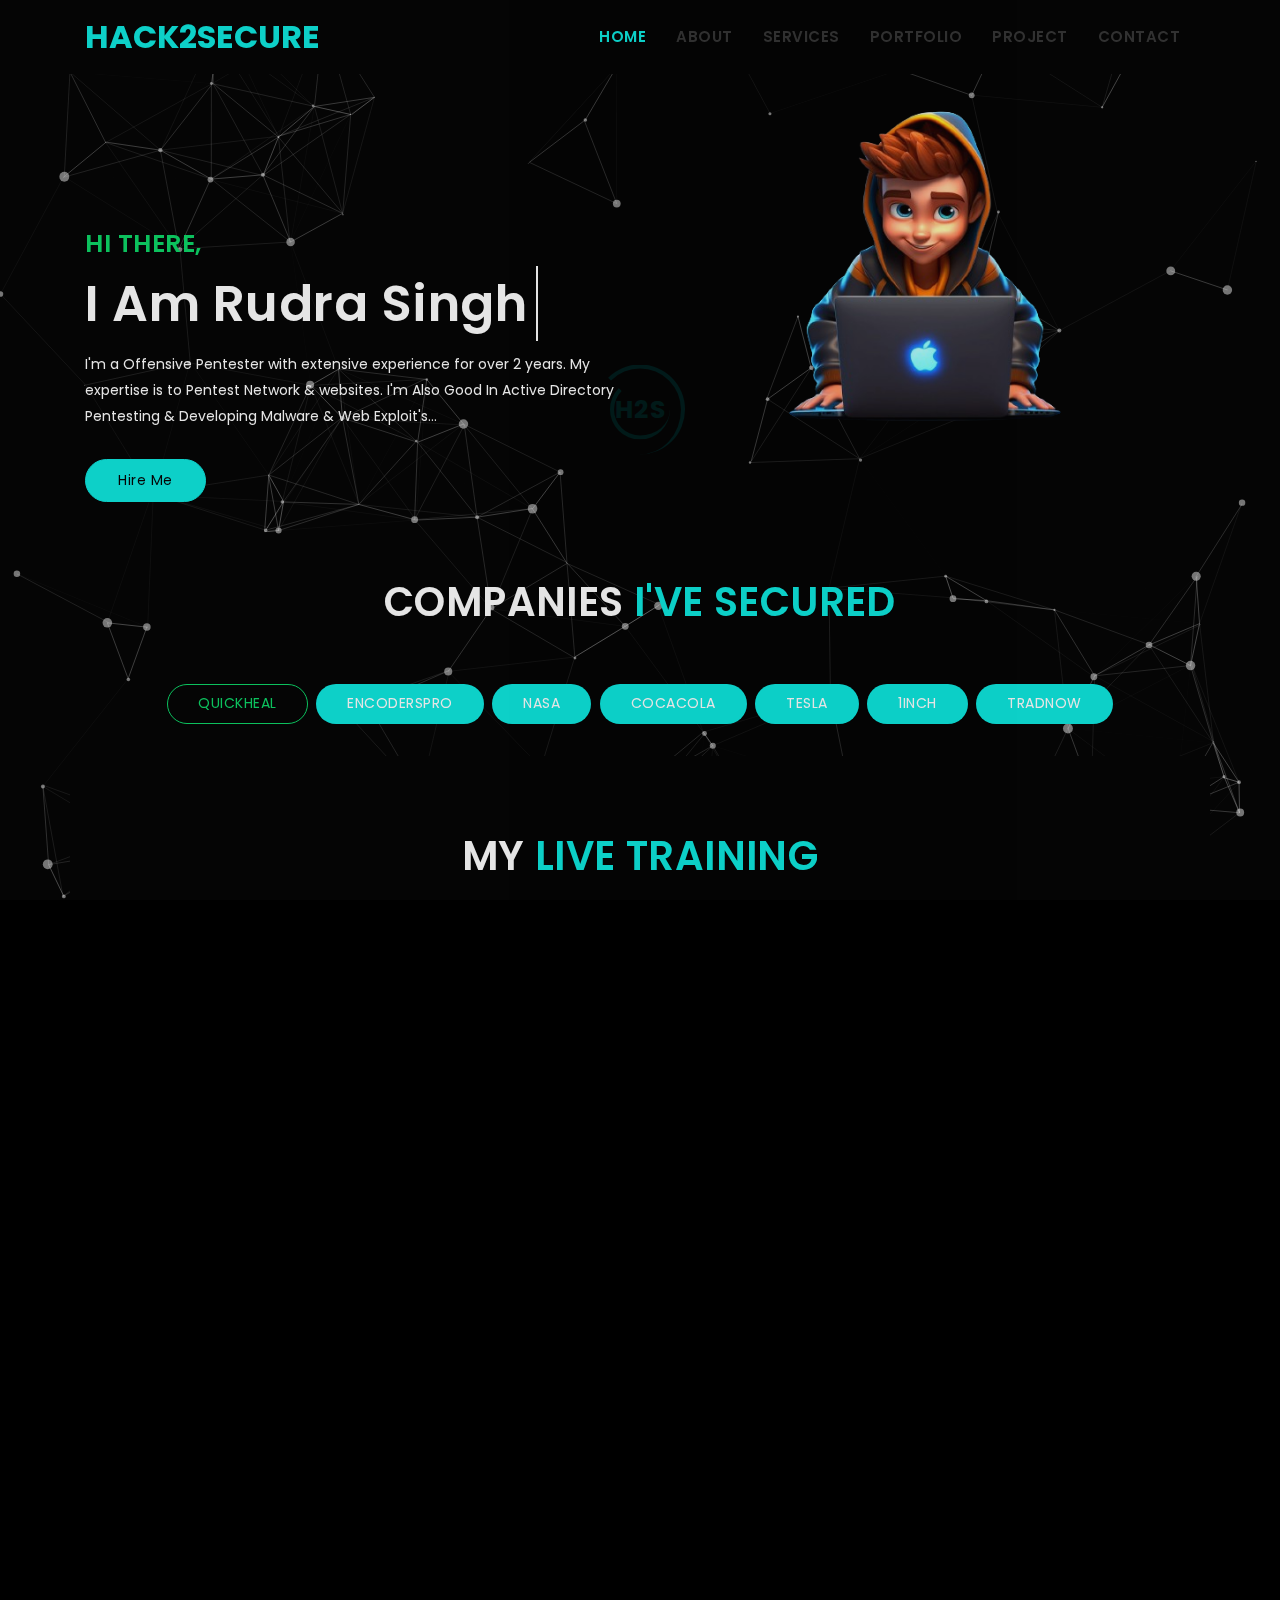
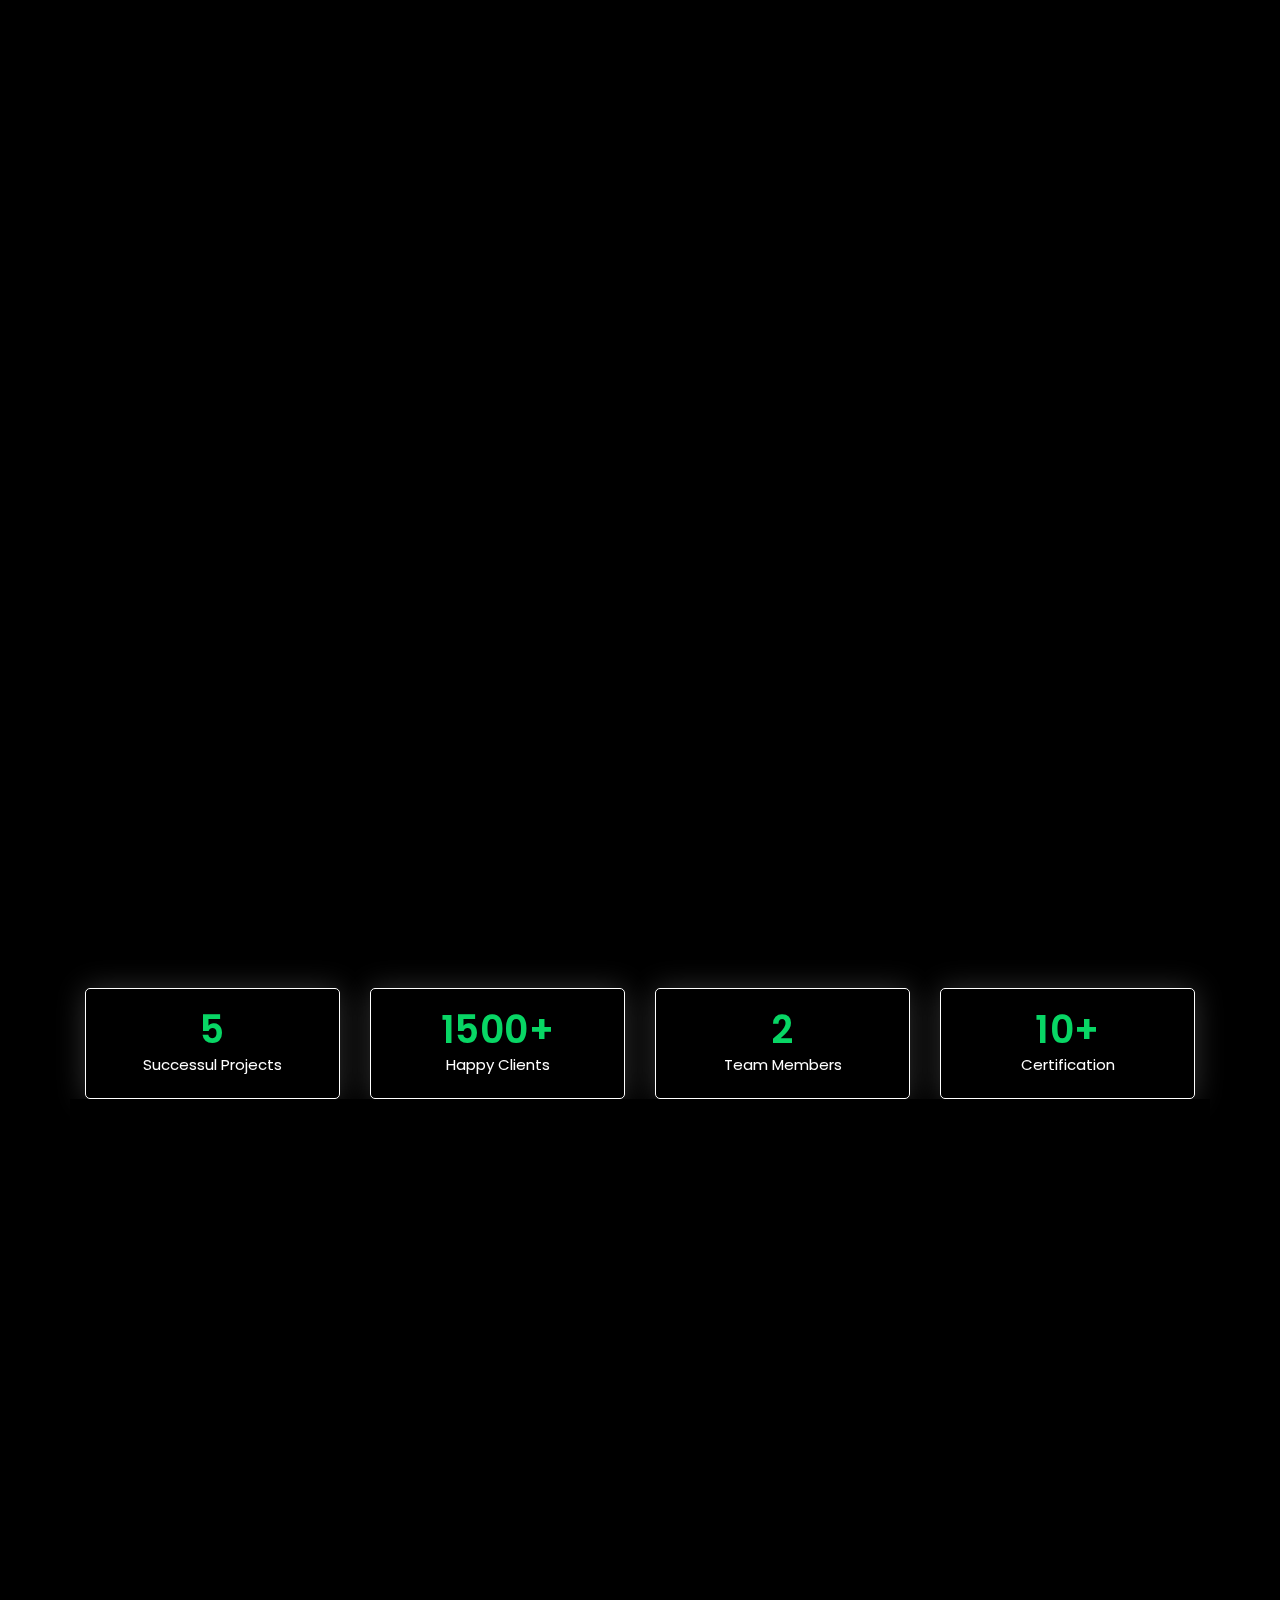
==== commit 418b409e: "Update index.html" ====
--- a/index.html
+++ b/index.html
@@ -98,7 +98,7 @@
 						  <li class="nav-item"><a class="nav-link" href="#about">About</a></li>
 						  <li class="nav-item"><a class="nav-link" href="#services">Services</a></li>				
 						  <li class="nav-item"><a class="nav-link" href="#portfolio">Portfolio</a></li>				  			
-						  <li class="nav-item"><a class="nav-link" href="#blog">Blog</a></li>			
+						  <li class="nav-item"><a class="nav-link" href="#blog">Project</a></li>			
 						  <li class="nav-item"><a class="nav-link" href="#contact">Contact</a></li>
 						</ul>
 				    </div>
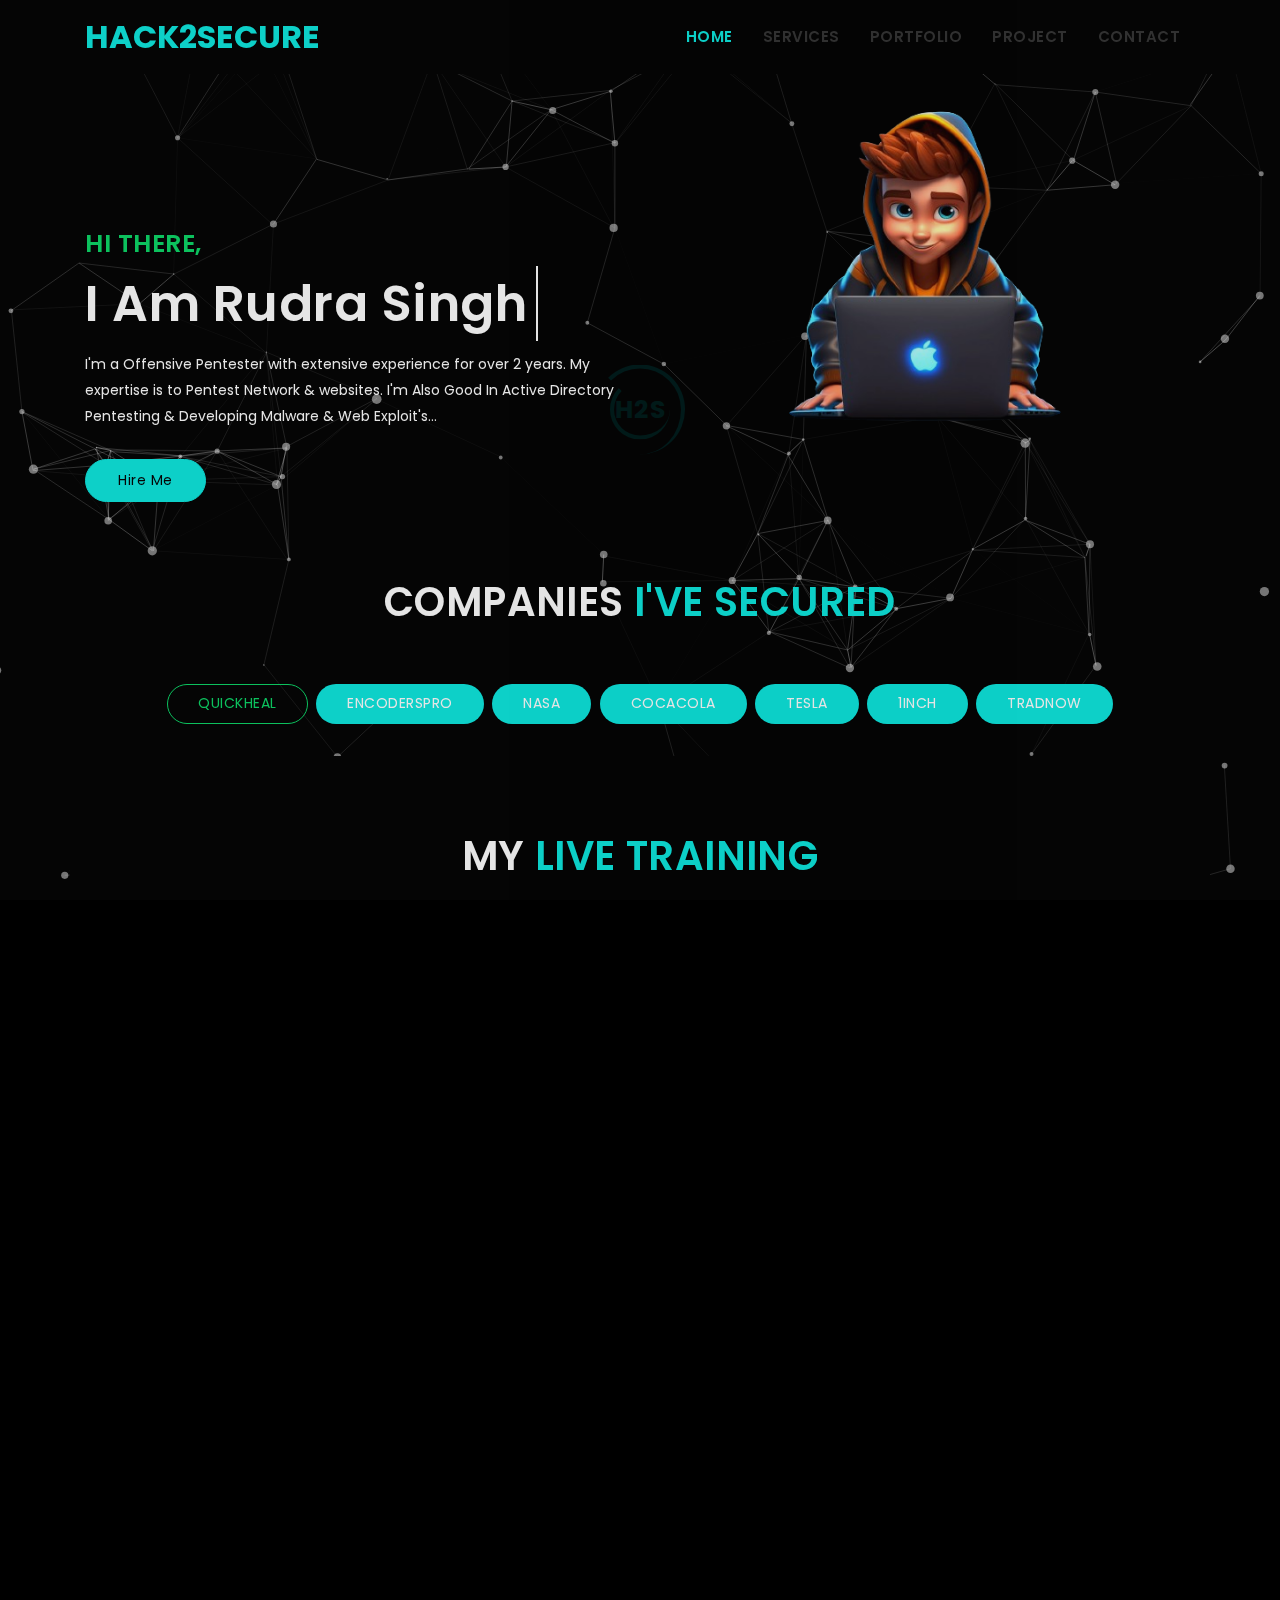
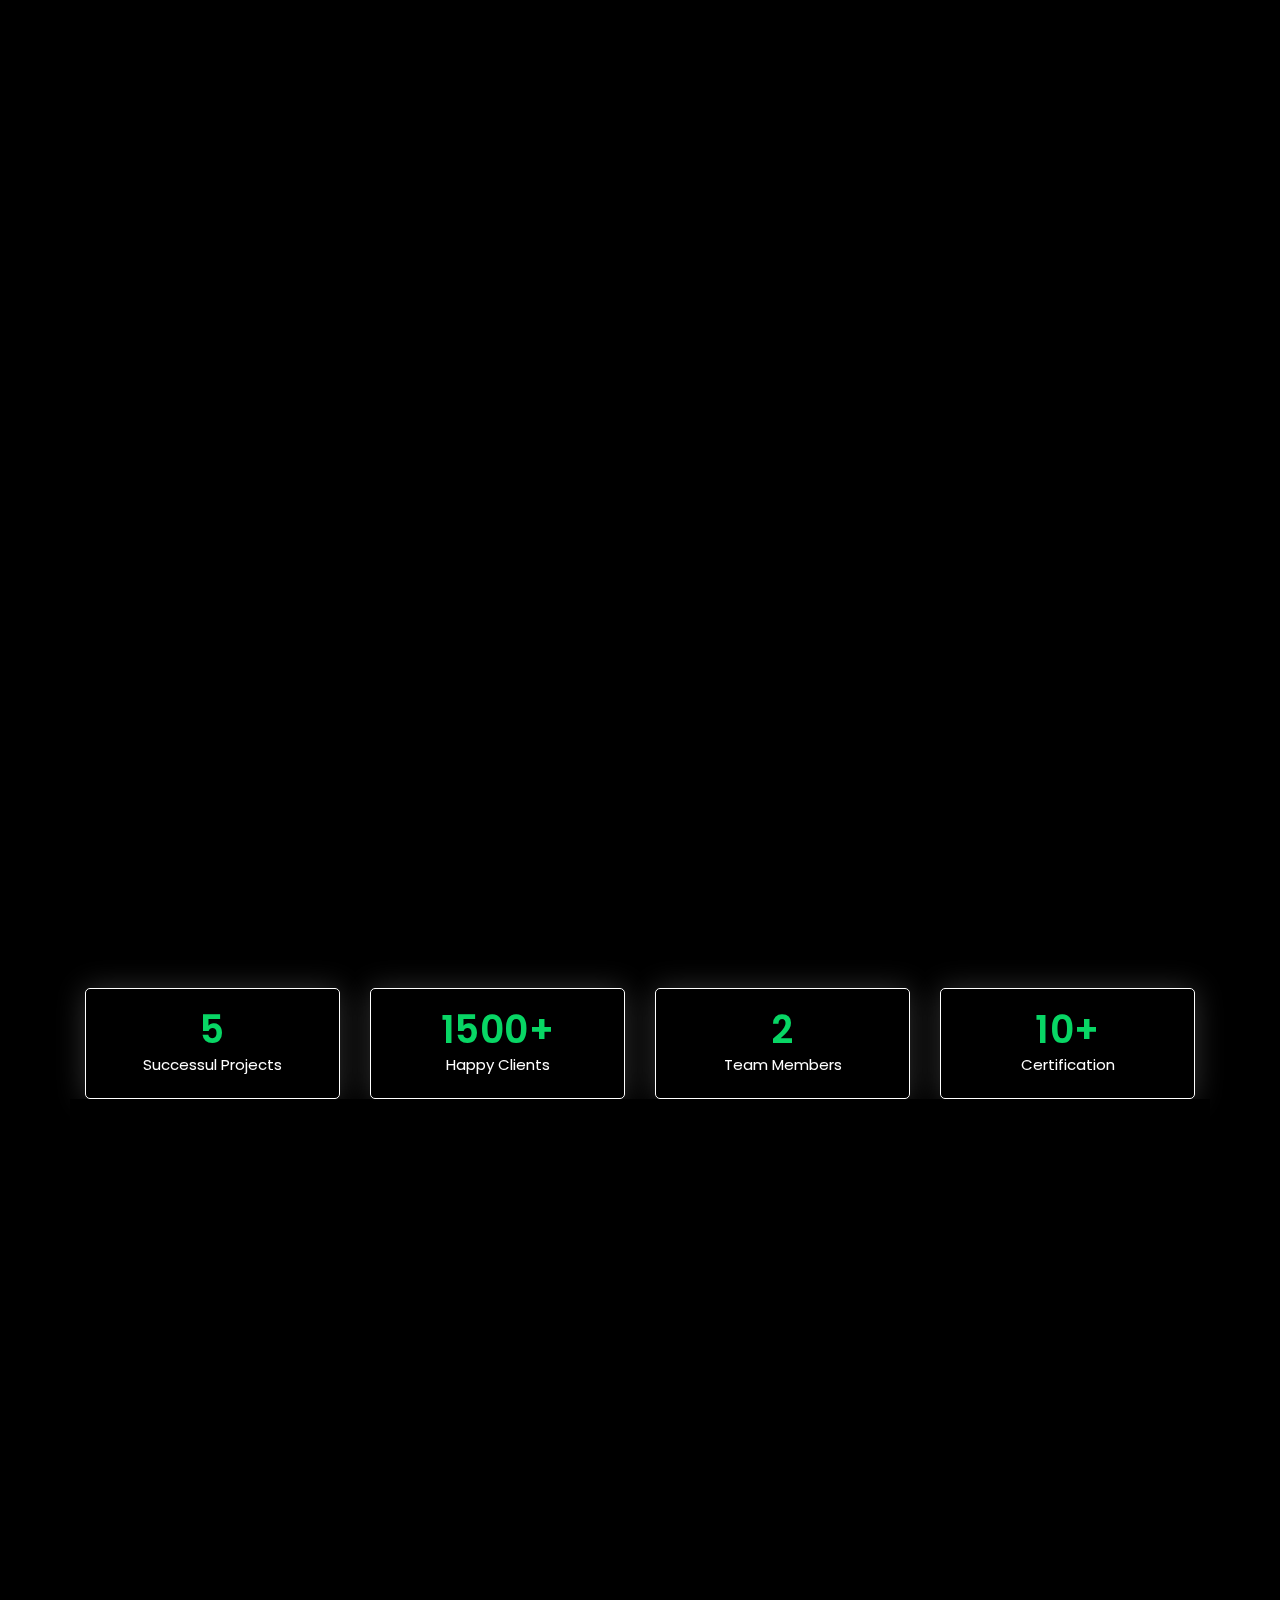
==== commit 0d871d3f: "Update index.html" ====
--- a/index.html
+++ b/index.html
@@ -95,7 +95,7 @@
 				    <div class="collapse navbar-collapse justify-content-end" id="navbarCollapse">
 						<ul class="navbar-nav">
 						  <li class="nav-item"><a class="nav-link" href="#home">Home</a></li>
-						  <li class="nav-item"><a class="nav-link" href="#about">About</a></li>
+						 <!-- <li class="nav-item"><a class="nav-link" href="#about">About</a></li>-->
 						  <li class="nav-item"><a class="nav-link" href="#services">Services</a></li>				
 						  <li class="nav-item"><a class="nav-link" href="#portfolio">Portfolio</a></li>				  			
 						  <li class="nav-item"><a class="nav-link" href="#blog">Project</a></li>			
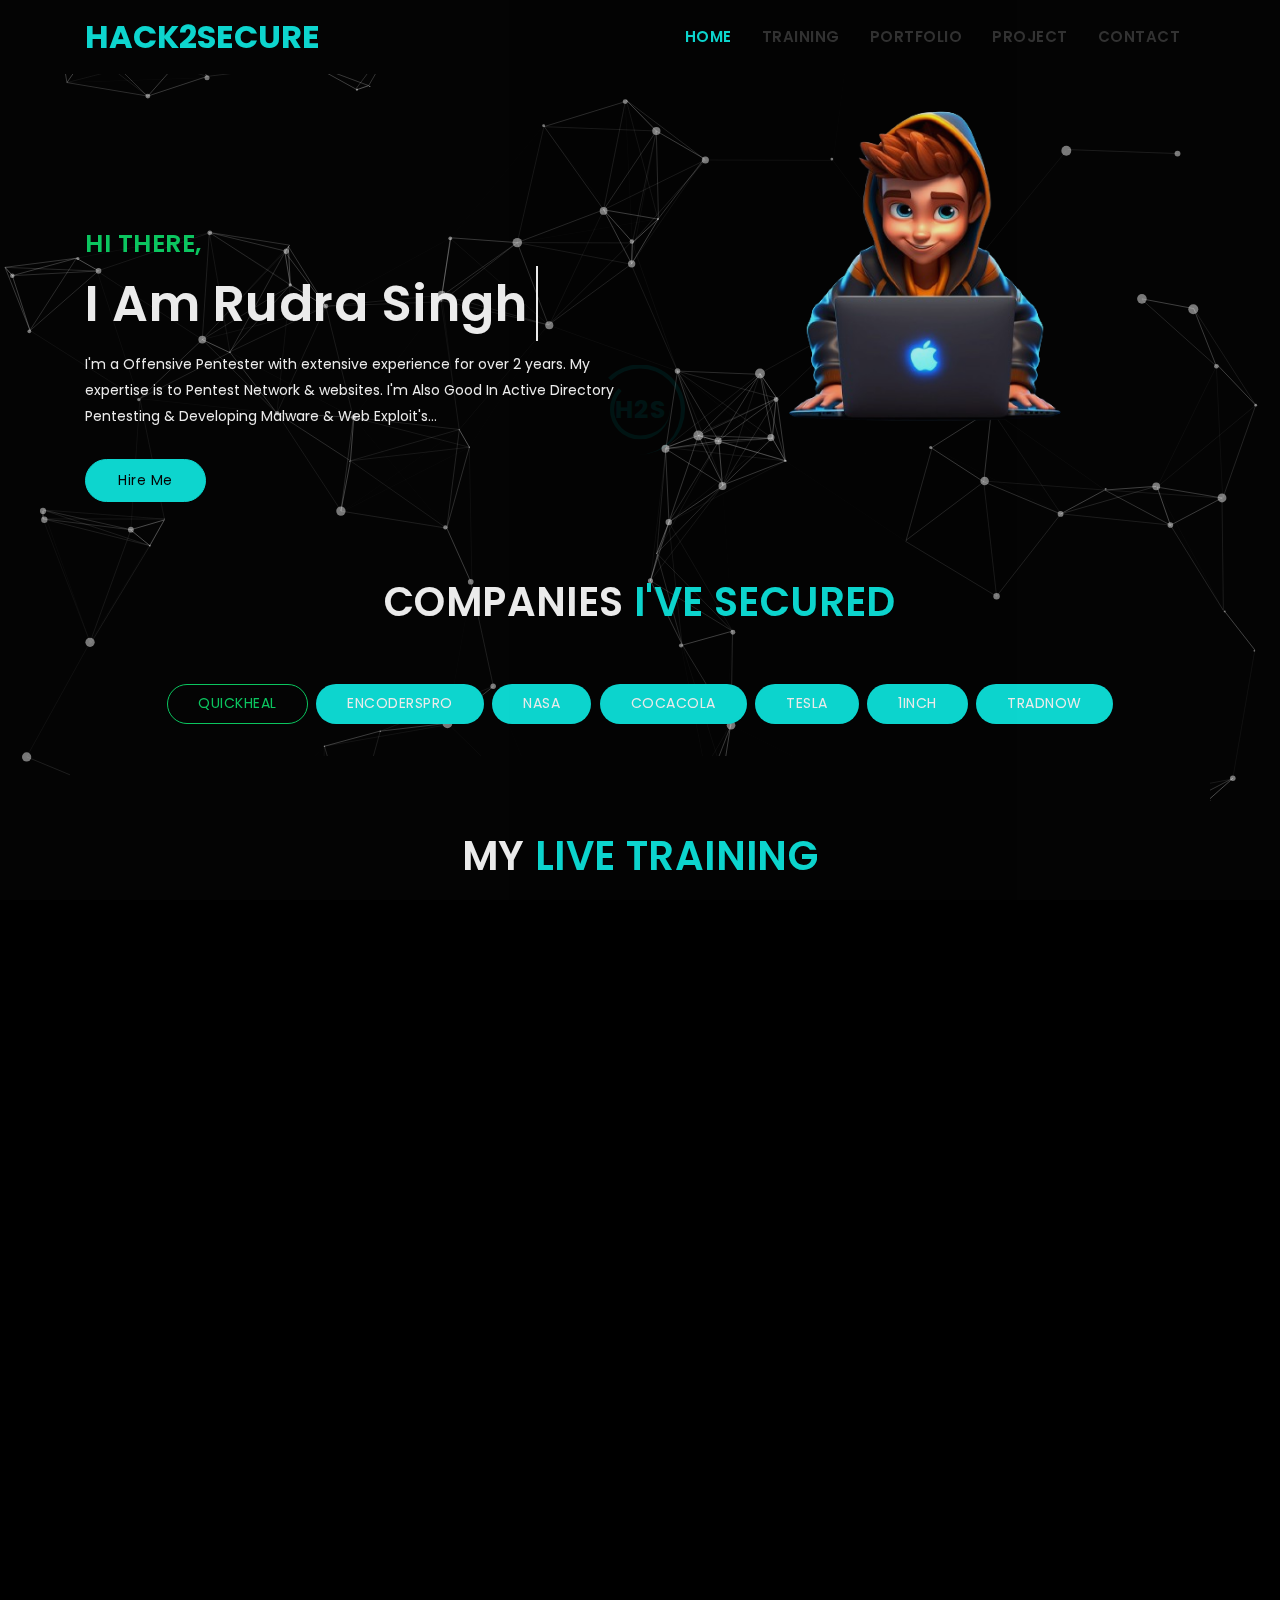
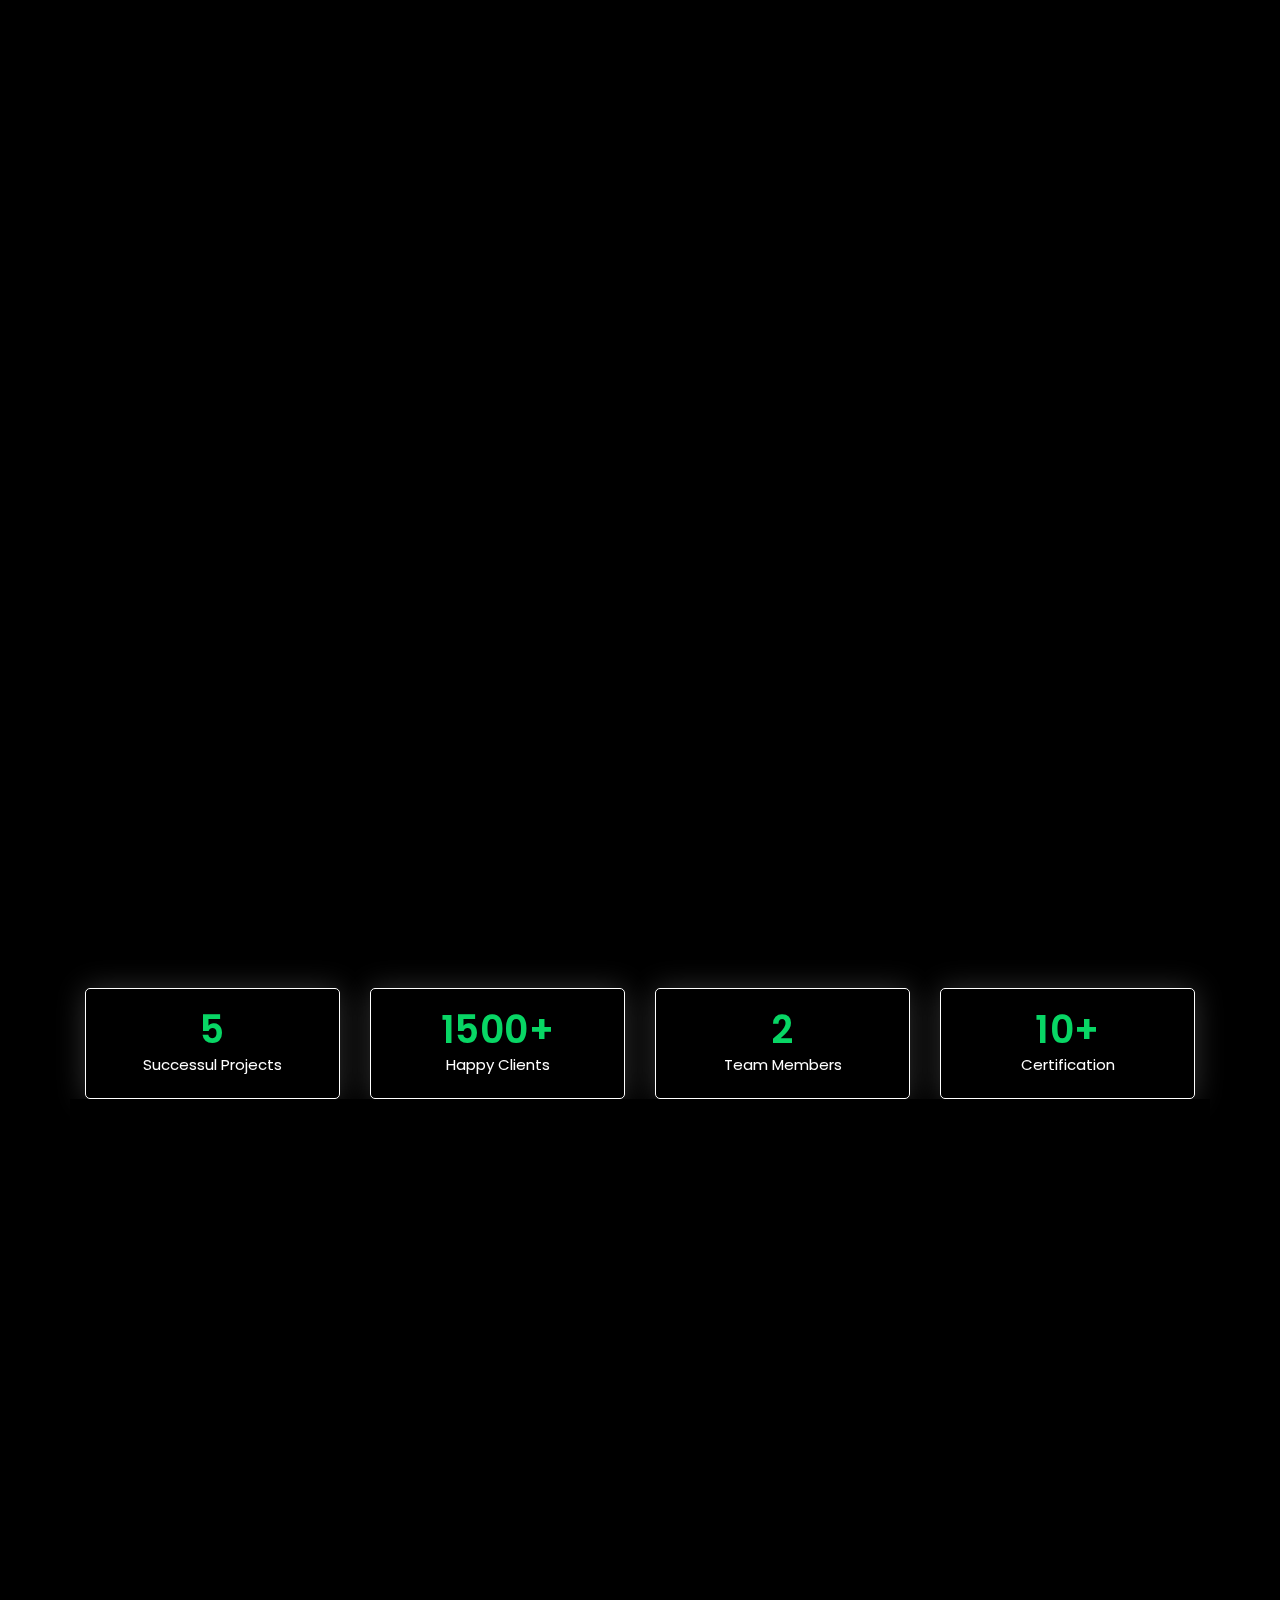
==== commit a941cd65: "Update index.html" ====
--- a/index.html
+++ b/index.html
@@ -96,7 +96,7 @@
 						<ul class="navbar-nav">
 						  <li class="nav-item"><a class="nav-link" href="#home">Home</a></li>
 						 <!-- <li class="nav-item"><a class="nav-link" href="#about">About</a></li>-->
-						  <li class="nav-item"><a class="nav-link" href="#services">Services</a></li>				
+						  <li class="nav-item"><a class="nav-link" href="#services">Training</a></li>				
 						  <li class="nav-item"><a class="nav-link" href="#portfolio">Portfolio</a></li>				  			
 						  <li class="nav-item"><a class="nav-link" href="#blog">Project</a></li>			
 						  <li class="nav-item"><a class="nav-link" href="#contact">Contact</a></li>
